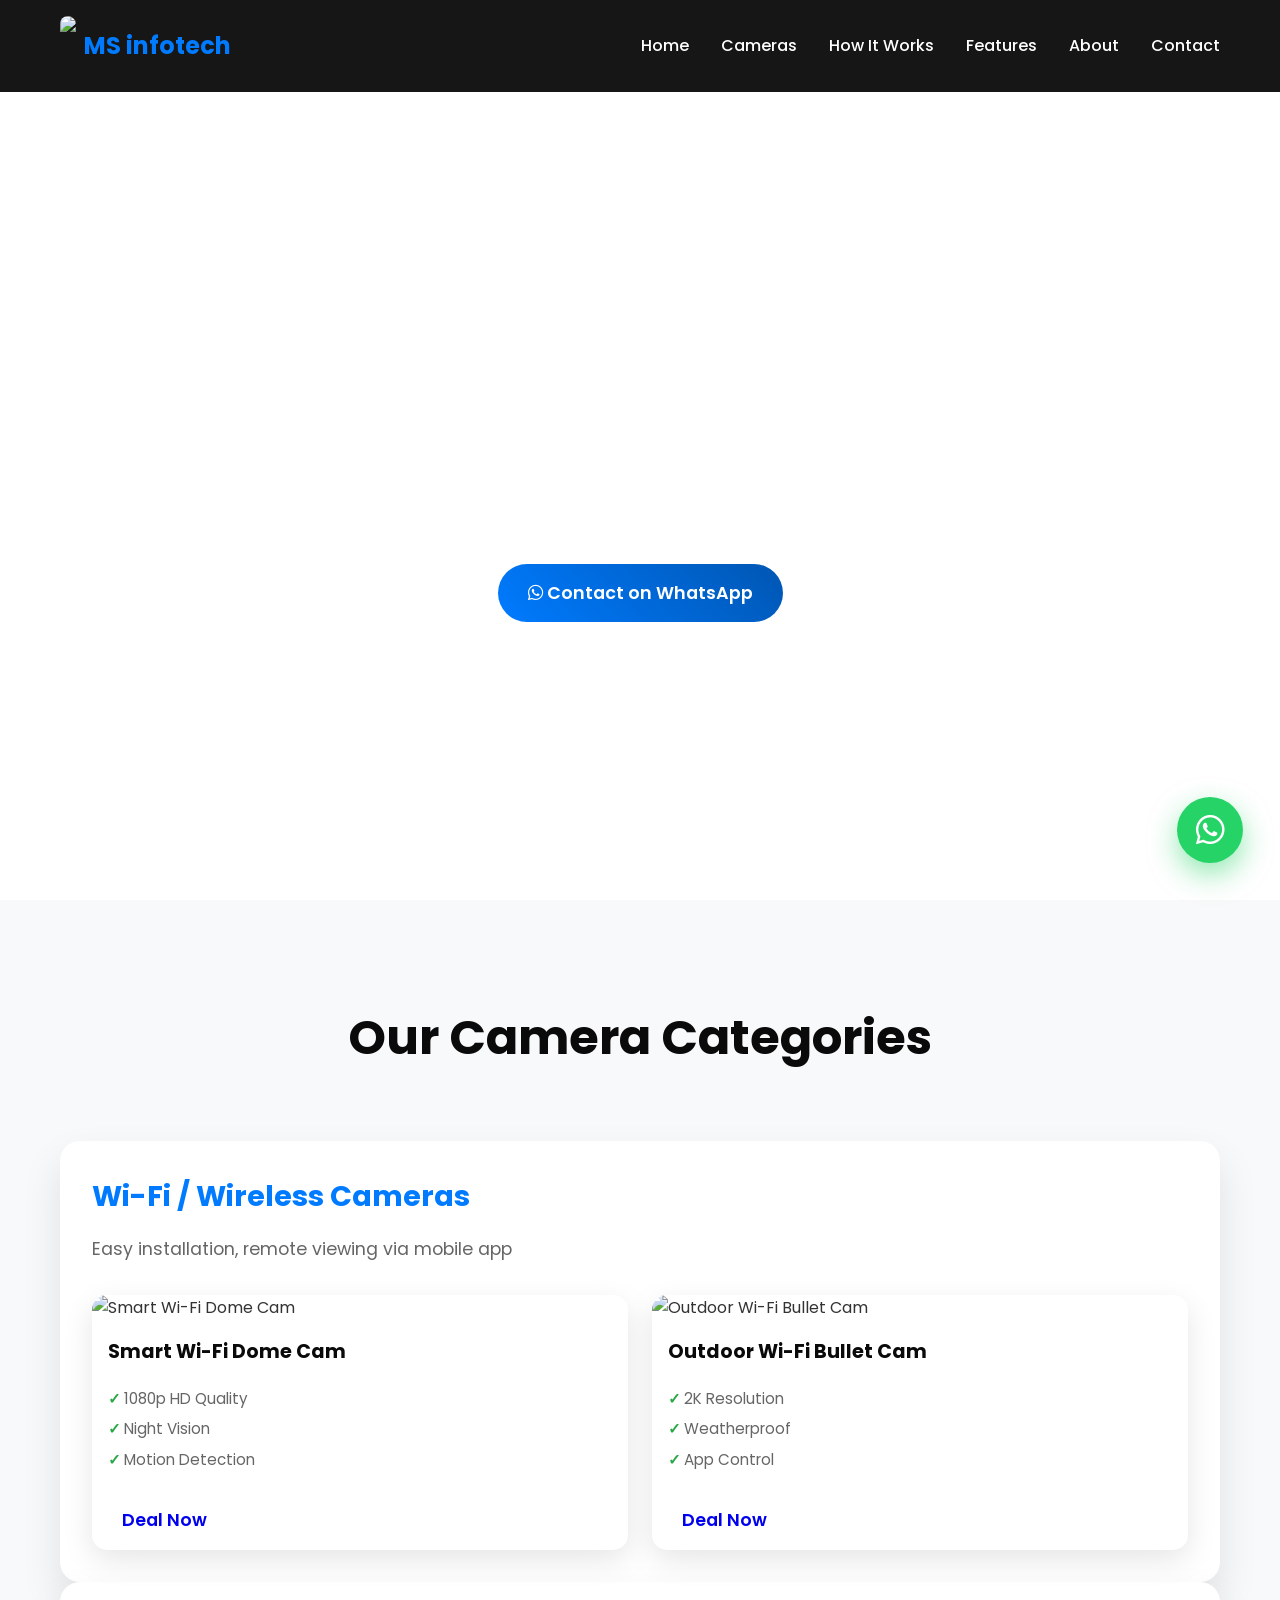
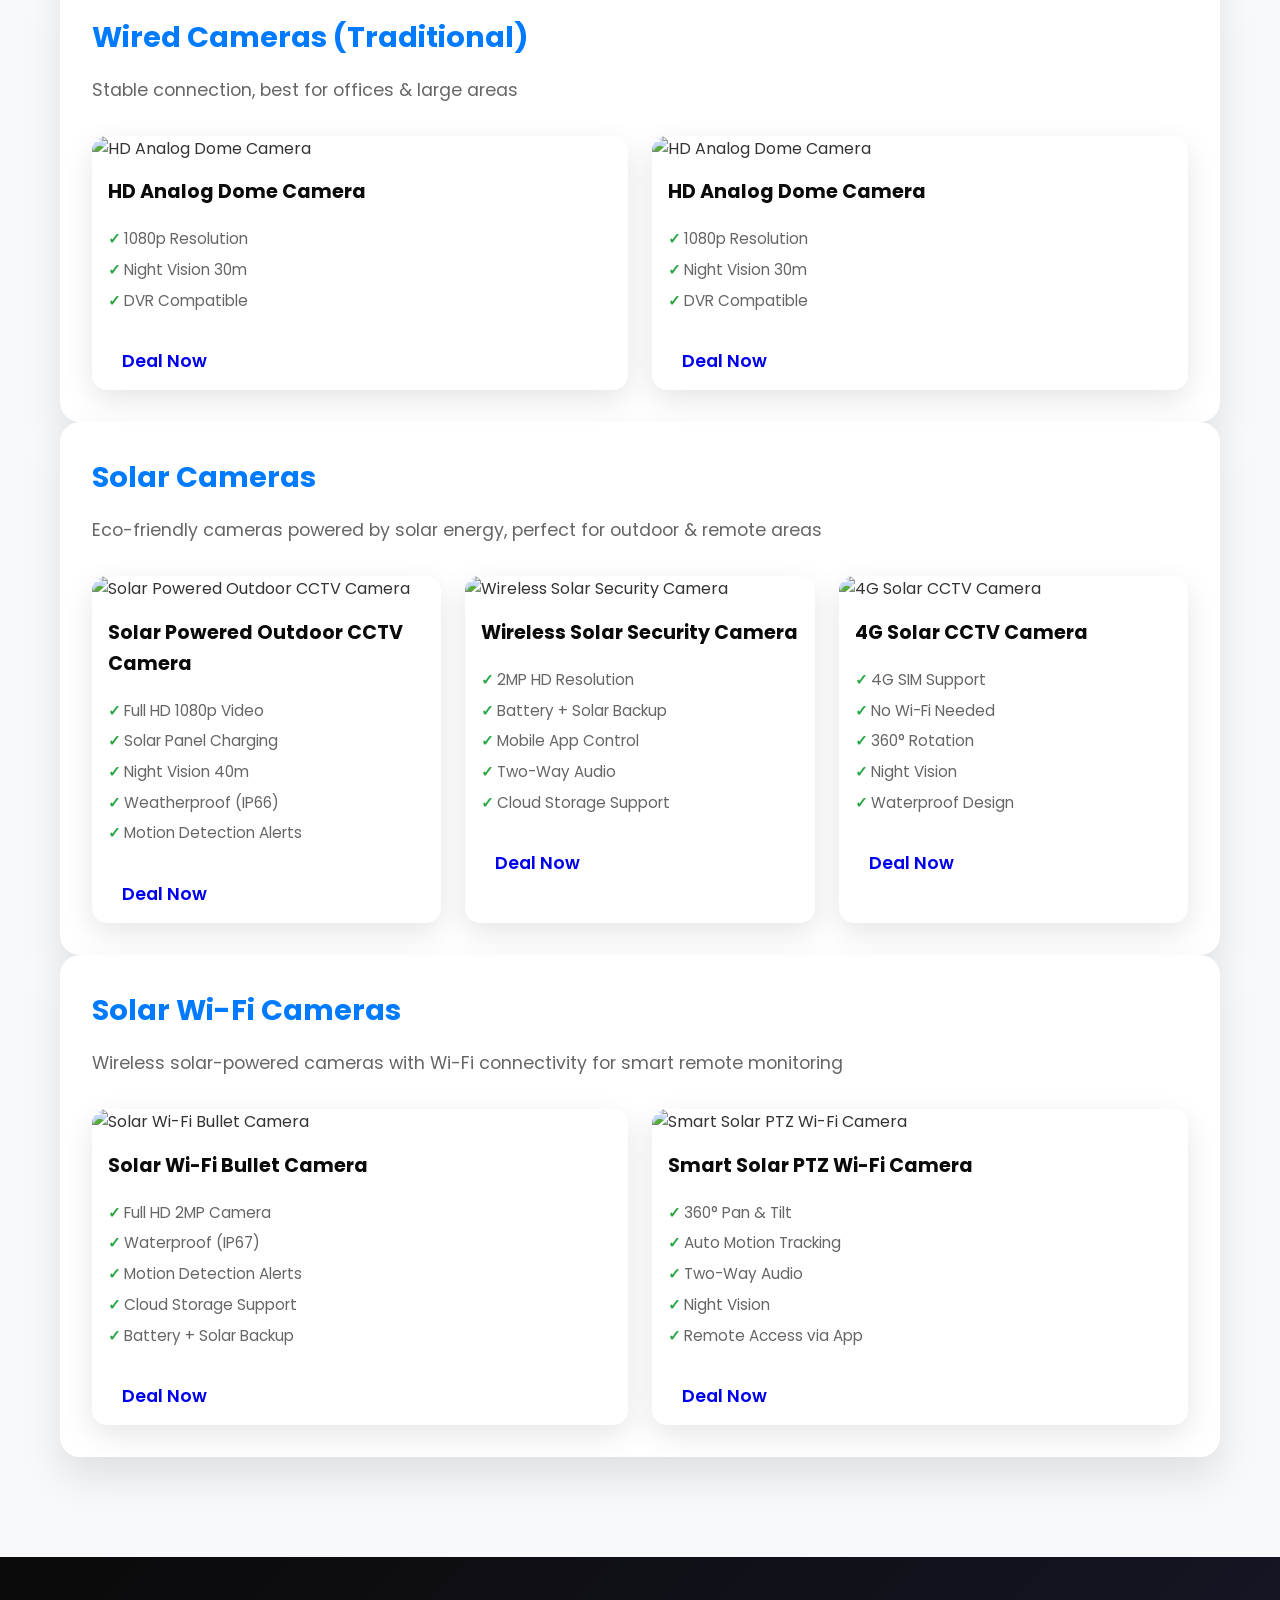
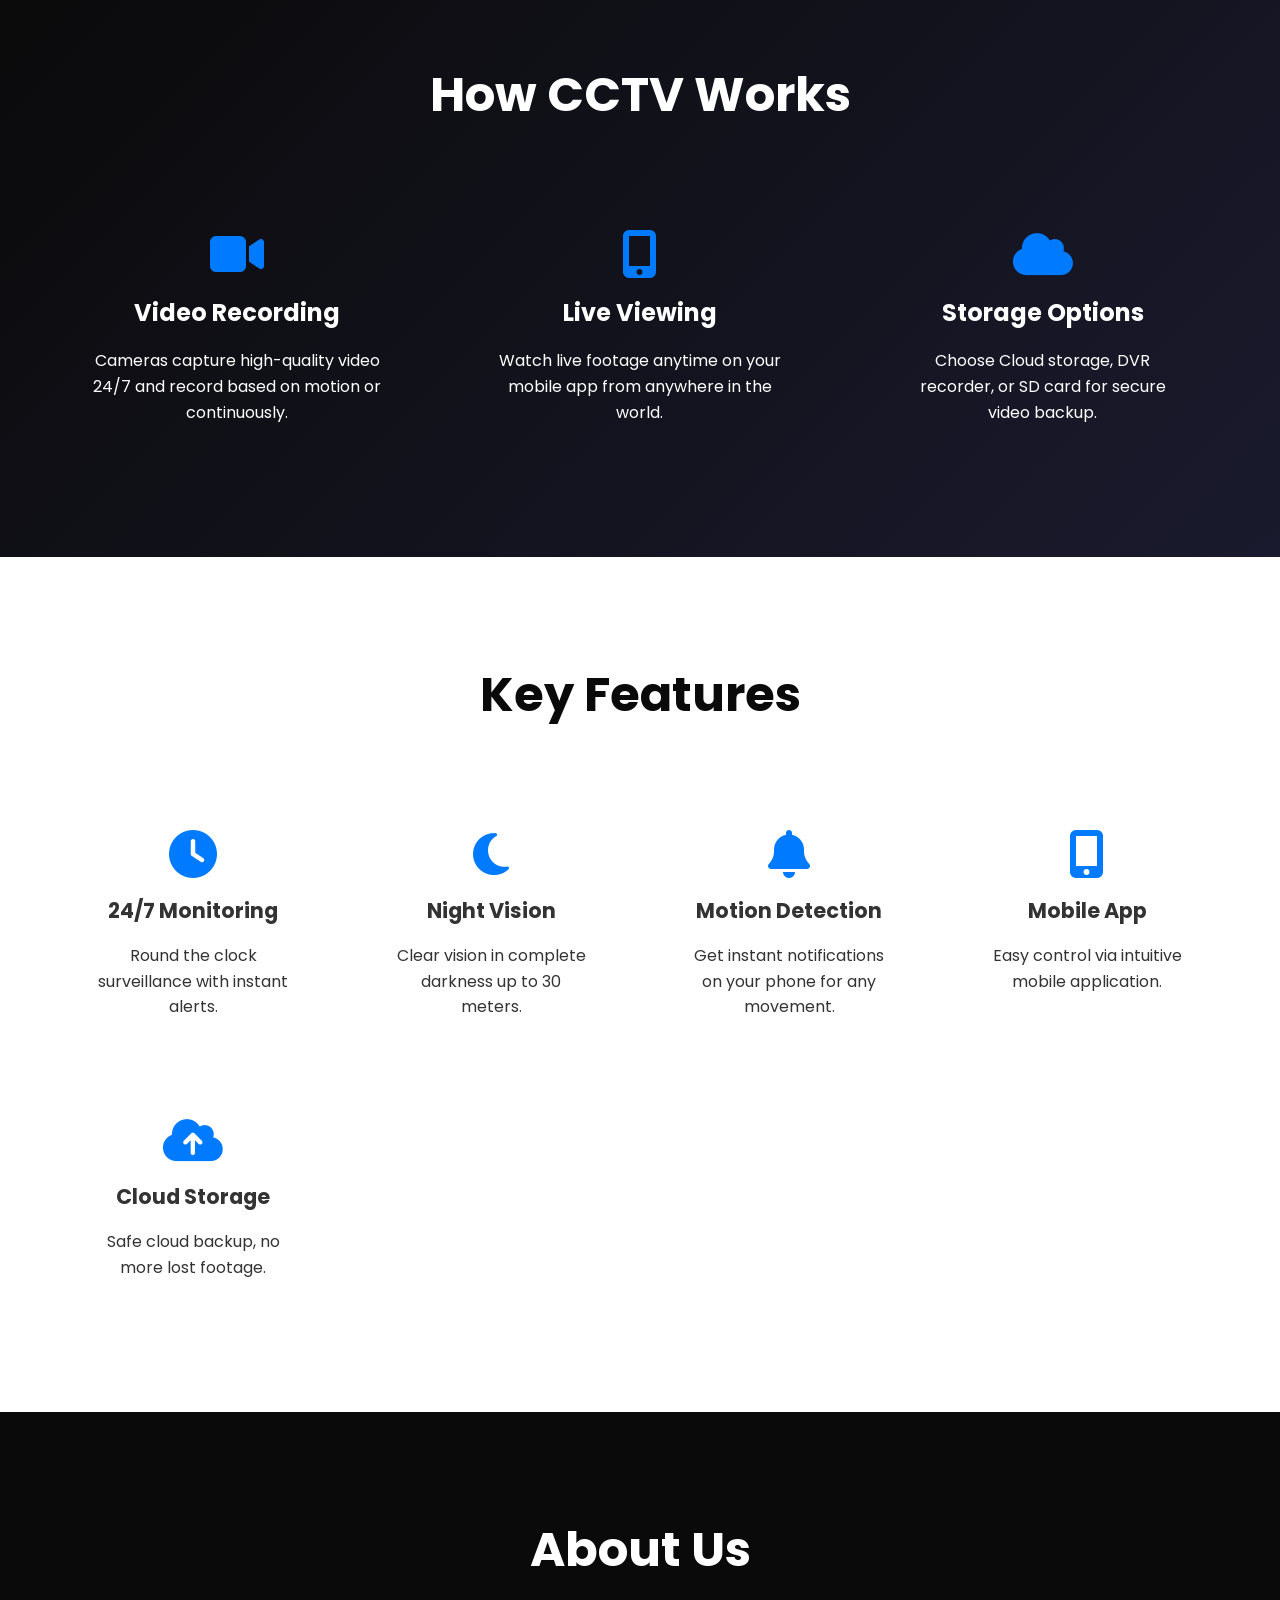
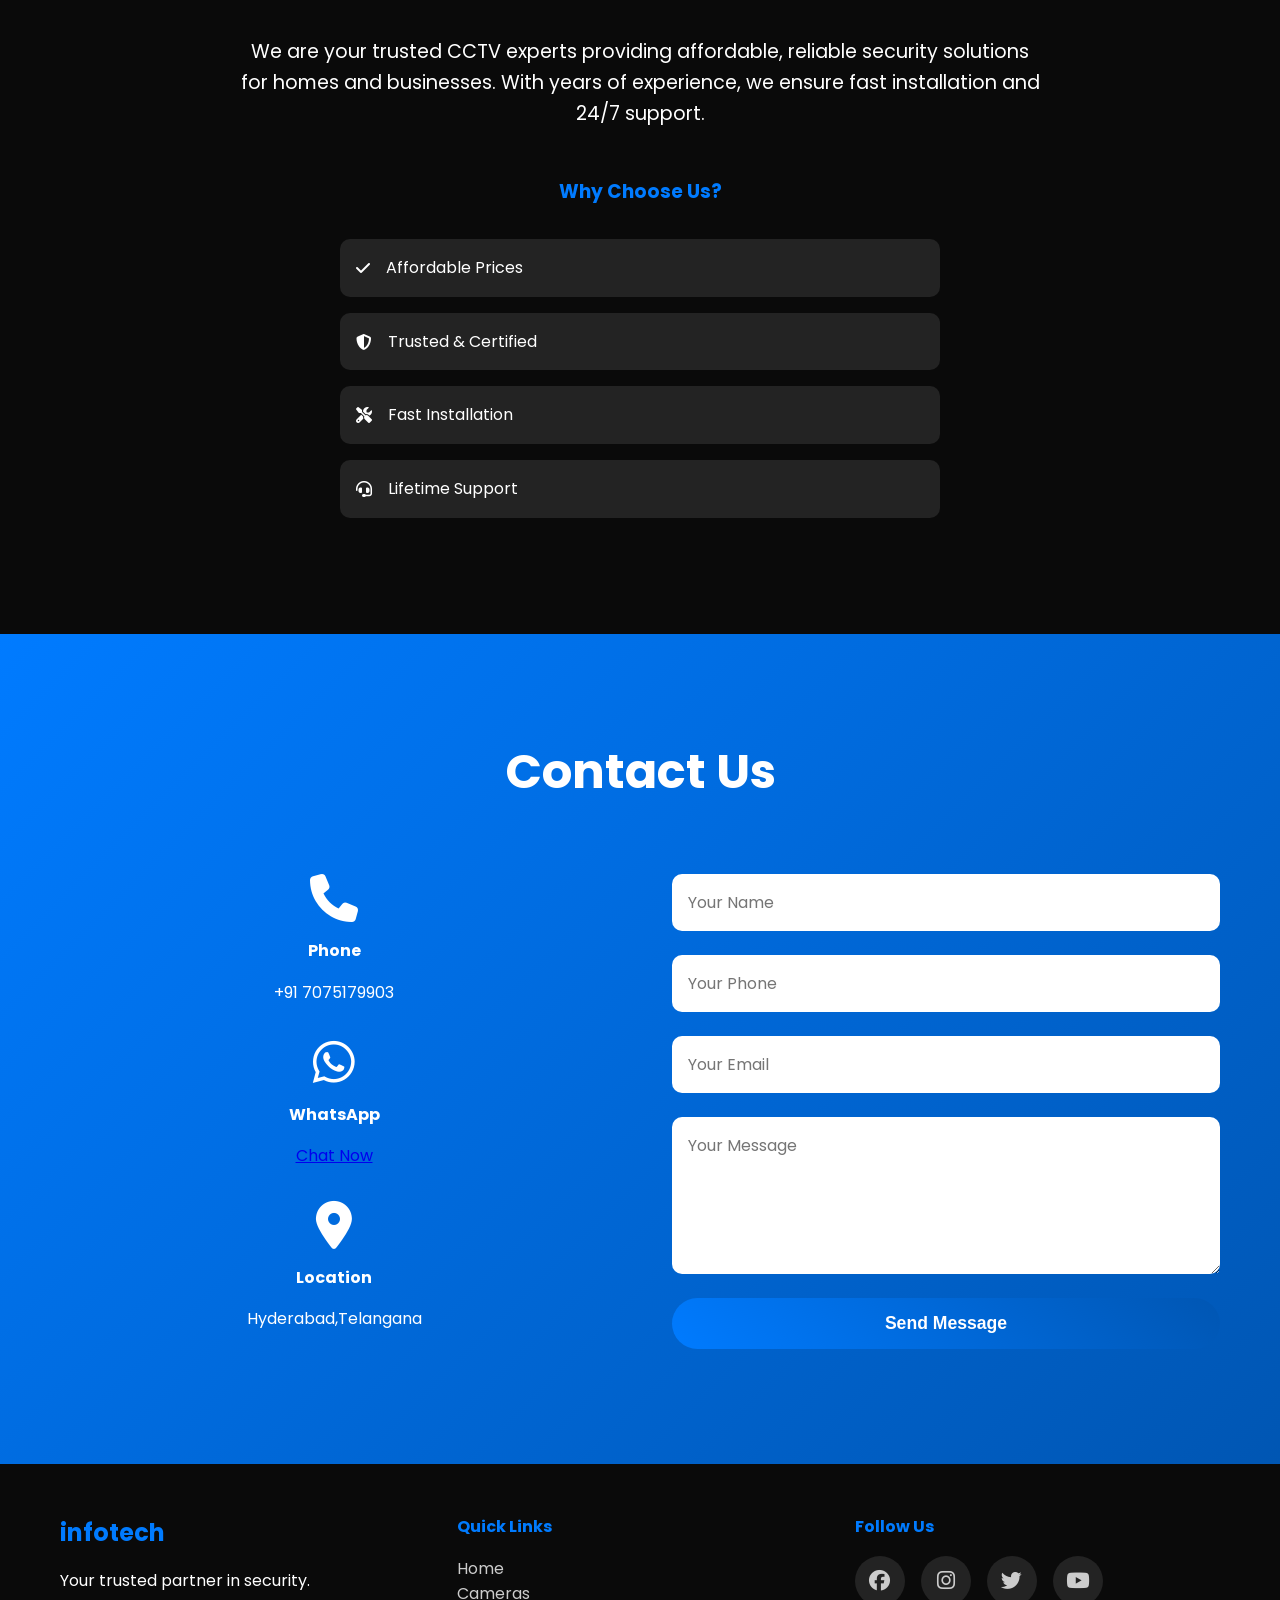
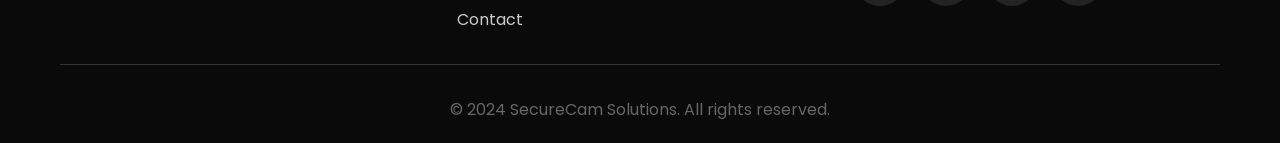
==== index.html @ 8cbc4b71 "Add files via upload" ====
<!DOCTYPE html>
<html lang="en">

<head>
    <meta charset="UTF-8">
    <meta name="viewport" content="width=device-width, initial-scale=1.0">
    <title>Smart CCTV Solutions - Secure Your Home & Business</title>
    <link rel="stylesheet" href="style.css">
    <link href="https://fonts.googleapis.com/css2?family=Poppins:wght@300;400;500;600;700&display=swap" rel="stylesheet">
    <link rel="stylesheet" href="https://cdnjs.cloudflare.com/ajax/libs/font-awesome/6.4.0/css/all.min.css">
</head>

<body>
    <!-- Sticky Navbar -->
    <nav class="navbar">
        <div class="nav-container">
            <div class="nav-logo">
                <img src="https://res.cloudinary.com/dptxuxhbm/image/upload/v1775742483/WhatsApp_Image_2026-04-09_at_6.37.10_PM_a2qdvu.jpg" class="icon-size" /> MS infotech
            </div>
            <ul class="nav-menu">
                <li><a href="#home">Home</a></li>
                <li><a href="#categories">Cameras</a></li>
                <li><a href="#how-it-works">How It Works</a></li>
                <li><a href="#features">Features</a></li>
                <li><a href="#about">About</a></li>
                <li><a href="#contact">Contact</a></li>
            </ul>
            <div class="hamburger">
                <span></span>
                <span></span>
                <span></span>
            </div>
        </div>
    </nav>

    <!-- Hero Section -->
    <section id="home" class="hero">
        <video autoplay muted loop class="hero-video">
            <source src="https://res.cloudinary.com/dptxuxhbm/video/upload/v1775703333/Firefly_A_realistic_cinematic_video_of_a_professional_technician_installing_CCTV_security_cameras_in_k00hsj.mp4" type="video/mp4">
            <!-- Fallback image if video not supported -->
            <img src="https://images.unsplash.com/photo-1600585154340-be6161a56a0c?ixlib=rb-4.0.3&auto=format&fit=crop&w=2070&q=80" alt="CCTV Surveillance">
        </video>
        <div class="hero-content">
            <h1>Secure Your Home & Business with Smart CCTV Solutions</h1>
            <p>Advanced Security Cameras with Easy Monitoring</p>
            <a href="https://wa.me/1234567890?text=Hi%2C%20I%20am%20interested%20in%20CCTV%20cameras" class="btn btn-primary" target="_blank">
                <i class="fab fa-whatsapp"></i> Contact on WhatsApp
            </a>
        </div>
    </section>

    <!-- Camera Categories Section -->
    <section id="categories" class="categories">
        <div class="container">
            <h2>Our Camera Categories</h2>
            <div id="categories-container"></div>
        </div>
    </section>

    <!-- How CCTV Works Section -->
    <section id="how-it-works" class="how-it-works">
        <div class="container">
            <h2>How CCTV Works</h2>
            <div class="works-grid">
                <div class="work-item">
                    <i class="fas fa-video fa-3x"></i>
                    <h3>Video Recording</h3>
                    <p>Cameras capture high-quality video 24/7 and record based on motion or continuously.</p>
                </div>
                <div class="work-item">
                    <i class="fas fa-mobile-alt fa-3x"></i>
                    <h3>Live Viewing</h3>
                    <p>Watch live footage anytime on your mobile app from anywhere in the world.</p>
                </div>
                <div class="work-item">
                    <i class="fas fa-cloud fa-3x"></i>
                    <h3>Storage Options</h3>
                    <p>Choose Cloud storage, DVR recorder, or SD card for secure video backup.</p>
                </div>
            </div>
        </div>
    </section>

    <!-- Installation Video Section -->

    <!-- Features Section -->
    <section id="features" class="features">
        <div class="container">
            <h2>Key Features</h2>
            <div class="features-grid">
                <div class="feature-item">
                    <i class="fas fa-clock fa-3x"></i>
                    <h3>24/7 Monitoring</h3>
                    <p>Round the clock surveillance with instant alerts.</p>
                </div>
                <div class="feature-item">
                    <i class="fas fa-moon fa-3x"></i>
                    <h3>Night Vision</h3>
                    <p>Clear vision in complete darkness up to 30 meters.</p>
                </div>
                <div class="feature-item">
                    <i class="fas fa-bell fa-3x"></i>
                    <h3>Motion Detection</h3>
                    <p>Get instant notifications on your phone for any movement.</p>
                </div>
                <div class="feature-item">
                    <i class="fas fa-mobile-alt fa-3x"></i>
                    <h3>Mobile App</h3>
                    <p>Easy control via intuitive mobile application.</p>
                </div>
                <div class="feature-item">
                    <i class="fas fa-cloud-upload-alt fa-3x"></i>
                    <h3>Cloud Storage</h3>
                    <p>Safe cloud backup, no more lost footage.</p>
                </div>
            </div>
        </div>
    </section>

    <!-- About Section -->
    <section id="about" class="about">
        <div class="container">
            <h2>About Us</h2>
            <p>We are your trusted CCTV experts providing affordable, reliable security solutions for homes and businesses. With years of experience, we ensure fast installation and 24/7 support.</p>
            <div class="why-us">
                <h3>Why Choose Us?</h3>
                <ul>
                    <li><i class="fas fa-check"></i> Affordable Prices</li>
                    <li><i class="fas fa-shield-alt"></i> Trusted & Certified</li>
                    <li><i class="fas fa-tools"></i> Fast Installation</li>
                    <li><i class="fas fa-headset"></i> Lifetime Support</li>
                </ul>
            </div>
        </div>
    </section>

    <!-- Contact Section -->
    <section id="contact" class="contact">
        <div class="container">
            <h2>Contact Us</h2>
            <div class="contact-grid">
                <div class="contact-info">
                    <div class="contact-item">
                        <i class="fas fa-phone"></i>
                        <h4>Phone</h4>
                        <p>+91 7075179903</p>
                    </div>
                    <div class="contact-item">
                        <i class="fab fa-whatsapp"></i>
                        <h4>WhatsApp</h4>
                        <a href="https://wa.me/917075179903?text=Hi,%20I%20have%20a%20question%20about%20CCTV" target="_blank">Chat Now</a>
                    </div>
                    <div class="contact-item">
                        <i class="fas fa-map-marker-alt"></i>
                        <h4>Location</h4>
                        <p>Hyderabad,Telangana</p>
                    </div>
                </div>
                <form class="contact-form" id="contactForm">
                    <input type="text" placeholder="Your Name" required>
                    <input type="tel" placeholder="Your Phone" required>
                    <input type="email" placeholder="Your Email">
                    <textarea placeholder="Your Message" rows="5" required></textarea>
                    <button type="submit" class="btn btn-primary">Send Message</button>
                </form>
            </div>
        </div>
    </section>

    <!-- Footer -->
    <footer class="footer">
        <div class="container">
            <div class="footer-content">
                <div class="footer-section">
                    <div class="footer-logo">infotech</div>
                    <p>Your trusted partner in security.</p>
                </div>
                <div class="footer-section">
                    <h4>Quick Links</h4>
                    <ul>
                        <li><a href="#home">Home</a></li>
                        <li><a href="#categories">Cameras</a></li>
                        <li><a href="#contact">Contact</a></li>
                    </ul>
                </div>
                <div class="footer-section">
                    <h4>Follow Us</h4>
                    <div class="social-links">
                        <a href="#"><i class="fab fa-facebook"></i></a>
                        <a href="#"><i class="fab fa-instagram"></i></a>
                        <a href="#"><i class="fab fa-twitter"></i></a>
                        <a href="#"><i class="fab fa-youtube"></i></a>
                    </div>
                </div>
            </div>
            <div class="footer-bottom">
                <p>&copy; 2024 SecureCam Solutions. All rights reserved.</p>
            </div>
        </div>
    </footer>

    <!-- Floating WhatsApp Button -->
    <a href="https://wa.me/917075179903?text=Hi,%20I%20am%20interested%20in%20CCTV%20cameras" class="whatsapp-float" target="_blank">
        <i class="fab fa-whatsapp"></i>
    </a>

    <script src="script.js"></script>
</body>

</html>
---- style.css ----
@import url('https://fonts.googleapis.com/css2?family=Bree+Serif&family=Caveat:wght@400;700&family=Lobster&family=Monoton&family=Open+Sans:ital,wght@0,400;0,700;1,400;1,700&family=Playfair+Display+SC:ital,wght@0,400;0,700;1,700&family=Playfair+Display:ital,wght@0,400;0,700;1,700&family=Roboto:ital,wght@0,400;0,700;1,400;1,700&family=Source+Sans+Pro:ital,wght@0,400;0,700;1,700&family=Work+Sans:ital,wght@0,400;0,700;1,700&display=swap');

.icon-size {
    height: 60px;
    border-radius: 37px;
}

.price {
    margin: 10px 0;
}

.old-price {
    text-decoration: line-through;
    color: gray;
    margin-right: 8px;
}

.new-price {
    color: green;
    font-weight: bold;
    margin-right: 8px;
}

.discount {
    color: red;
    font-size: 14px;
}

* {
    margin: 0;
    padding: 0;
    box-sizing: border-box;
}

body {
    font-family: 'Poppins', sans-serif;
    line-height: 1.6;
    color: #333;
    overflow-x: hidden;
    scroll-behavior: smooth;
}

.container {
    max-width: 1200px;
    margin: 0 auto;
    padding: 0 20px;
}

/* Navbar */
.navbar {
    position: fixed;
    top: 0;
    width: 100%;
    background: rgba(10, 10, 10, 0.95);
    backdrop-filter: blur(10px);
    z-index: 1000;
    padding: 1rem 0;
    transition: all 0.3s ease;
}

.nav-container {
    max-width: 1200px;
    margin: 0 auto;
    padding: 0 20px;
    display: flex;
    justify-content: space-between;
    align-items: center;
}

.nav-logo {
    font-size: 1.5rem;
    font-weight: 700;
    color: #007bff;
    display: flex;
    align-items: center;
    gap: 0.5rem;
}

.nav-menu {
    display: flex;
    list-style: none;
    gap: 2rem;
}

.nav-menu a {
    color: #fff;
    text-decoration: none;
    font-weight: 500;
    transition: color 0.3s ease;
}

.nav-menu a:hover {
    color: #007bff;
}

.hamburger {
    display: none;
    flex-direction: column;
    cursor: pointer;
}

.hamburger span {
    width: 25px;
    height: 3px;
    background: #fff;
    margin: 3px 0;
    transition: 0.3s;
}

/* Hero Section */
.hero {
    height: 100vh;
    position: relative;
    display: flex;
    align-items: center;
    justify-content: center;
    text-align: center;
    color: #fff;
    overflow: hidden;
}

.hero-video {
    position: absolute;
    top: 0;
    left: 0;
    width: 100%;
    height: 100%;
    object-fit: cover;
    z-index: -1;
    filter: brightness(0.6);
}

.hero-content h1 {
    font-size: clamp(2.5rem, 5vw, 4rem);
    font-weight: 700;
    margin-bottom: 1rem;
    animation: fadeInUp 1s ease;
}

.hero-content p {
    font-size: 1.3rem;
    margin-bottom: 2rem;
    animation: fadeInUp 1s ease 0.2s both;
}

.btn {
    display: inline-block;
    padding: 15px 30px;
    font-size: 1.1rem;
    font-weight: 600;
    text-decoration: none;
    border-radius: 50px;
    transition: all 0.3s ease;
    border: none;
    cursor: pointer;
}

.btn-primary {
    background: linear-gradient(45deg, #007bff, #0056b3);
    color: #fff;
}

.btn-primary:hover {
    transform: translateY(-3px);
    box-shadow: 0 10px 25px rgba(0, 123, 255, 0.4);
}

.btn-secondary {
    background: rgba(255, 255, 255, 0.1);
    color: #fff;
    backdrop-filter: blur(10px);
    border: 2px solid rgba(255, 255, 255, 0.3);
}

.btn-secondary:hover {
    background: rgba(255, 255, 255, 0.2);
    transform: translateY(-2px);
}

/* Categories Section */
.categories {
    padding: 100px 0;
    background: #f8f9fa;
}

.categories h2 {
    text-align: center;
    font-size: 3rem;
    margin-bottom: 4rem;
    color: #0a0a0a;
}

.categories-grid {
    display: grid;
    grid-template-columns: repeat(auto-fit, minmax(350px, 1fr));
    gap: 3rem;
}

.category {
    background: #fff;
    padding: 2rem;
    border-radius: 20px;
    box-shadow: 0 20px 40px rgba(0, 0, 0, 0.1);
    transition: transform 0.3s ease;
}

.category:hover {
    transform: translateY(-10px);
}

.category h3 {
    font-size: 1.8rem;
    color: #007bff;
    margin-bottom: 1rem;
}

.category p {
    color: #666;
    margin-bottom: 2rem;
    font-size: 1.1rem;
}

.products-grid {
    display: grid;
    grid-template-columns: repeat(auto-fit, minmax(250px, 1fr));
    gap: 1.5rem;
}

.product-card {
    background: #fff;
    border-radius: 15px;
    overflow: hidden;
    box-shadow: 0 10px 30px rgba(0, 0, 0, 0.1);
    transition: all 0.3s ease;
    cursor: pointer;
}

.product-card:hover {
    transform: translateY(-10px) scale(1.02);
    box-shadow: 0 20px 50px rgba(0, 123, 255, 0.2);
}

.product-card img {
    width: 100%;
    height: 370px;
    object-fit: cover;
    transition: transform 0.3s ease;
}

.product-card:hover img {
    transform: scale(1.1);
}

.product-card h4 {
    padding: 1rem;
    font-size: 1.2rem;
    color: #0a0a0a;
}

.product-card ul {
    padding: 0 1rem 1rem;
    list-style: none;
}

.product-card li {
    padding: 0.2rem 0;
    color: #666;
    font-size: 0.95rem;
}

.product-card li:before {
    content: "✓ ";
    color: #28a745;
    font-weight: bold;
}

.price {
    padding: 0 1rem 1rem;
    font-size: 1.5rem;
    font-weight: 700;
    color: #007bff;
}

/* How It Works */
.how-it-works {
    padding: 100px 0;
    background: linear-gradient(135deg, #0a0a0a 0%, #1a1a2e 100%);
    color: #fff;
}

.how-it-works h2 {
    text-align: center;
    font-size: 3rem;
    margin-bottom: 4rem;
}

.works-grid {
    display: grid;
    grid-template-columns: repeat(auto-fit, minmax(300px, 1fr));
    gap: 3rem;
}

.work-item {
    text-align: center;
    padding: 2rem;
}

.work-item i {
    color: #007bff;
    margin-bottom: 1rem;
}

.work-item h3 {
    font-size: 1.5rem;
    margin-bottom: 1rem;
}

/* Installation Video */
.installation-video {
    padding: 100px 0;
    background: #f8f9fa;
}

.video-wrapper {
    position: relative;
    padding-bottom: 56.25%;
    height: 0;
    overflow: hidden;
    border-radius: 20px;
    box-shadow: 0 20px 40px rgba(0, 0, 0, 0.2);
    margin-bottom: 2rem;
}

.video-wrapper iframe {
    position: absolute;
    top: 0;
    left: 0;
    width: 100%;
    height: 100%;
}

/* Features */
.features {
    padding: 100px 0;
}

.features h2 {
    text-align: center;
    font-size: 3rem;
    margin-bottom: 4rem;
    color: #0a0a0a;
}

.features-grid {
    display: grid;
    grid-template-columns: repeat(auto-fit, minmax(250px, 1fr));
    gap: 2rem;
}

.feature-item {
    text-align: center;
    padding: 2rem;
    transition: transform 0.3s ease;
}

.feature-item:hover {
    transform: translateY(-10px);
}

.feature-item i {
    color: #007bff;
    margin-bottom: 1rem;
}

.feature-item h3 {
    font-size: 1.3rem;
    margin-bottom: 1rem;
}

/* About */
.about {
    padding: 100px 0;
    background: #0a0a0a;
    color: #fff;
}

.about h2 {
    text-align: center;
    font-size: 3rem;
    margin-bottom: 3rem;
}

.about p {
    font-size: 1.2rem;
    text-align: center;
    max-width: 800px;
    margin: 0 auto 3rem;
}

.why-us {
    max-width: 600px;
    margin: 0 auto;
}

.why-us h3 {
    text-align: center;
    margin-bottom: 2rem;
    color: #007bff;
}

.why-us ul {
    list-style: none;
}

.why-us li {
    padding: 1rem;
    margin-bottom: 1rem;
    background: rgba(255, 255, 255, 0.1);
    border-radius: 10px;
    display: flex;
    align-items: center;
    gap: 1rem;
}

/* Contact */
.contact {
    padding: 100px 0;
    background: linear-gradient(135deg, #007bff 0%, #0056b3 100%);
    color: #fff;
}

.contact h2 {
    text-align: center;
    font-size: 3rem;
    margin-bottom: 4rem;
}

.contact-grid {
    display: grid;
    grid-template-columns: 1fr 1fr;
    gap: 4rem;
}

.contact-item {
    margin-bottom: 2rem;
    text-align: center;
}

.contact-item i {
    font-size: 3rem;
    color: #fff;
    margin-bottom: 1rem;
}

.contact-item h4 {
    margin-bottom: 1rem;
}

.contact-form {
    display: flex;
    flex-direction: column;
    gap: 1.5rem;
}

.contact-form input,
.contact-form textarea {
    padding: 1rem;
    border: none;
    border-radius: 10px;
    font-family: inherit;
    font-size: 1rem;
}

/* Footer */
.footer {
    background: #0a0a0a;
    color: #fff;
    padding: 50px 0 20px;
}

.footer-content {
    display: grid;
    grid-template-columns: repeat(auto-fit, minmax(250px, 1fr));
    gap: 2rem;
    margin-bottom: 2rem;
}

.footer-logo {
    font-size: 1.5rem;
    font-weight: 700;
    color: #007bff;
    margin-bottom: 1rem;
}

.footer-section h4 {
    margin-bottom: 1rem;
    color: #007bff;
}

.footer-section ul {
    list-style: none;
}

.footer-section a {
    color: #ccc;
    text-decoration: none;
    transition: color 0.3s;
}

.footer-section a:hover {
    color: #007bff;
}

.social-links {
    display: flex;
    gap: 1rem;
}

.social-links a {
    width: 50px;
    height: 50px;
    background: rgba(255, 255, 255, 0.1);
    border-radius: 50%;
    display: flex;
    align-items: center;
    justify-content: center;
    font-size: 1.3rem;
    transition: all 0.3s;
}

.social-links a:hover {
    background: #007bff;
    transform: translateY(-3px);
}

.footer-bottom {
    text-align: center;
    padding-top: 2rem;
    border-top: 1px solid #333;
    color: #666;
}

/* WhatsApp Float */
.whatsapp-float {
    position: fixed;
    width: 60px;
    height: 60px;
    bottom: 40px;
    right: 40px;
    background: #25d366;
    color: #fff;
    border-radius: 50px;
    text-align: center;
    font-size: 30px;
    box-shadow: 0 10px 25px rgba(37, 211, 102, 0.5);
    display: flex;
    align-items: center;
    justify-content: center;
    z-index: 1000;
    transition: all 0.3s ease;
    text-decoration: none;
}

.whatsapp-float:hover {
    transform: scale(1.1);
    box-shadow: 0 15px 35px rgba(37, 211, 102, 0.7);
}

/* Animations */
@keyframes fadeInUp {
    from {
        opacity: 0;
        transform: translateY(30px);
    }

    to {
        opacity: 1;
        transform: translateY(0);
    }
}

section {
    animation: fadeInUp 1s ease;
}

/* Responsive Design */
@media (max-width: 768px) {
    .hamburger {
        display: flex;
    }

    .nav-menu {
        position: fixed;
        left: -100%;
        top: 70px;
        flex-direction: column;
        background-color: #0a0a0a;
        width: 100%;
        text-align: center;
        transition: 0.3s;
        box-shadow: 0 10px 27px rgba(0, 0, 0, 0.05);
        padding: 2rem 0;
    }

    .nav-menu.active {
        left: 0;
    }

    .hero-content h1 {
        font-size: 2.5rem;
    }

    .categories h2,
    .how-it-works h2,
    .features h2,
    .about h2,
    .contact h2 {
        font-size: 2rem;
    }

    .contact-grid {
        grid-template-columns: 1fr;
        gap: 2rem;
    }

    .categories-grid {
        grid-template-columns: 1fr;
    }

    .products-grid {
        grid-template-columns: 1fr;
    }

    .features-grid {
        grid-template-columns: repeat(auto-fit, minmax(200px, 1fr));
    }
}

@media (max-width: 480px) {
    .container {
        padding: 0 15px;
    }

    .hero {
        padding-top: 70px;
    }

    .whatsapp-float {
        width: 55px;
        height: 55px;
        bottom: 20px;
        right: 20px;
        font-size: 25px;
    }
}
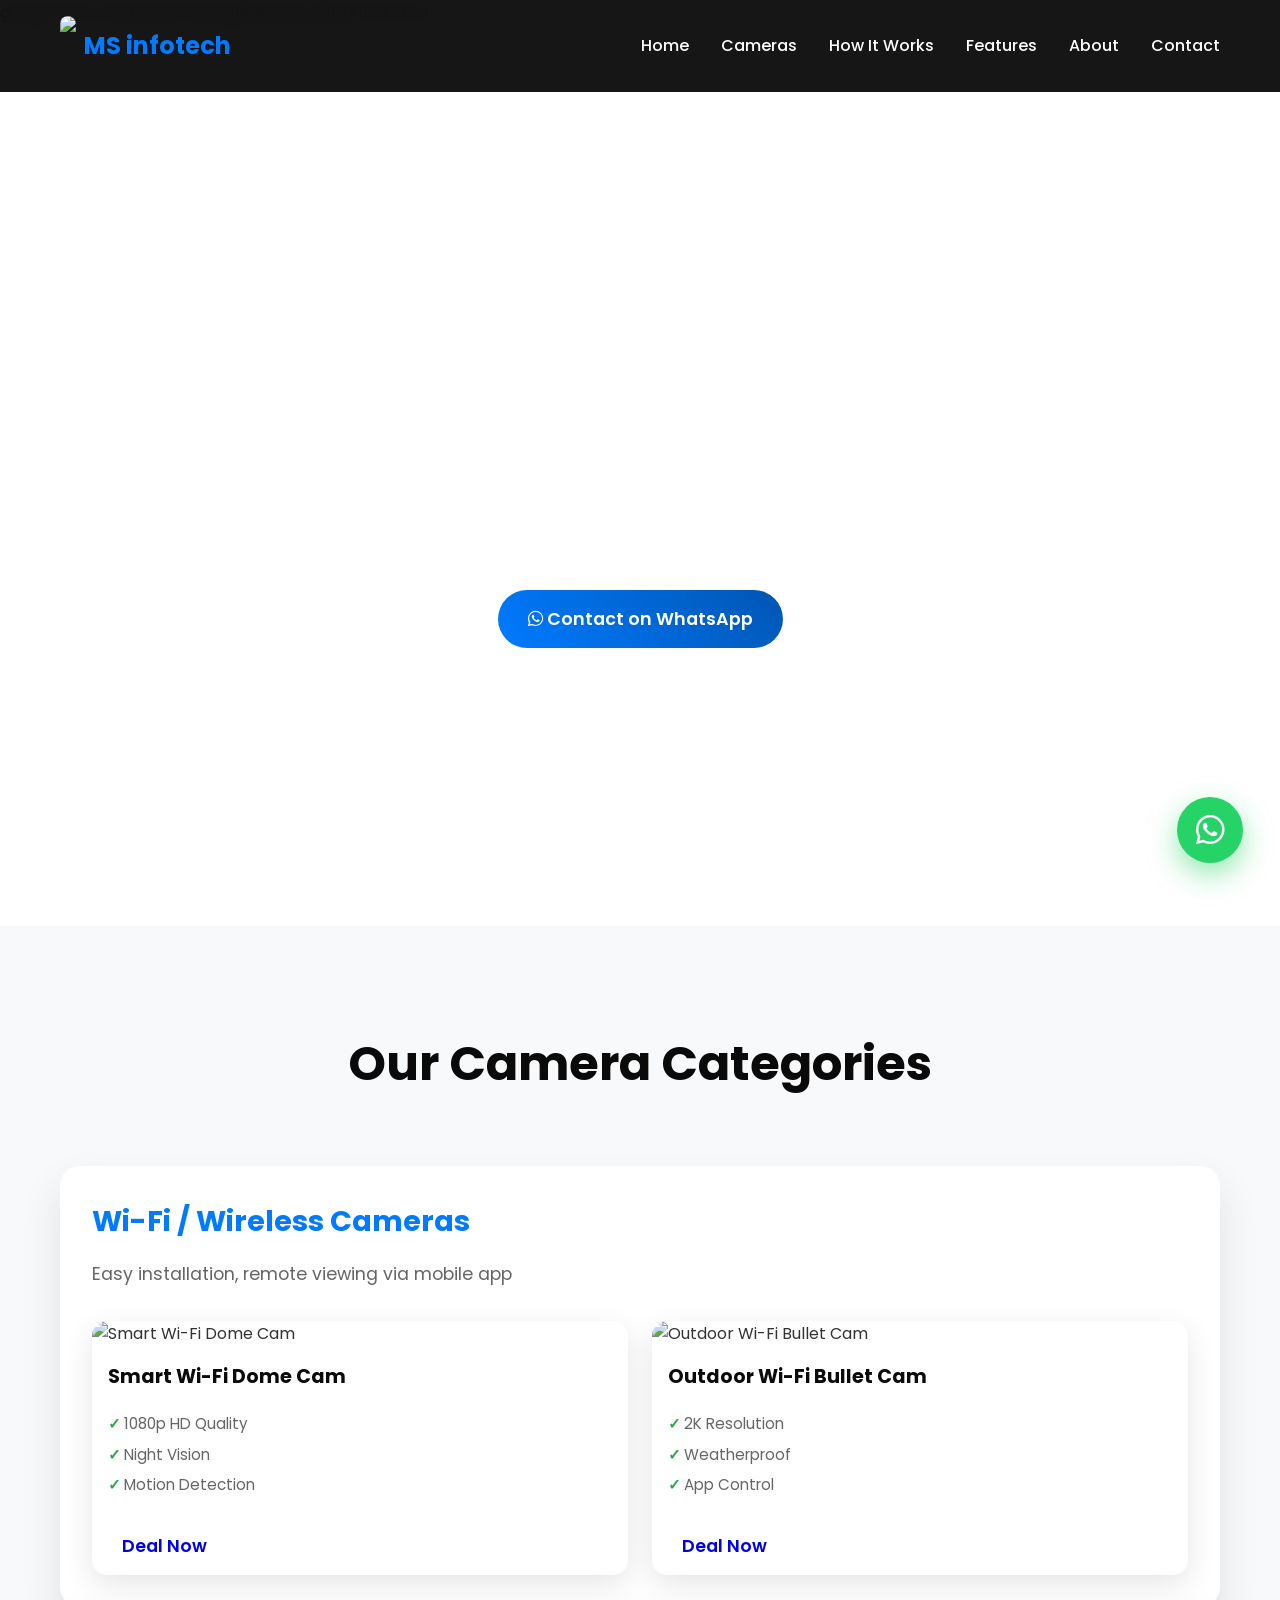
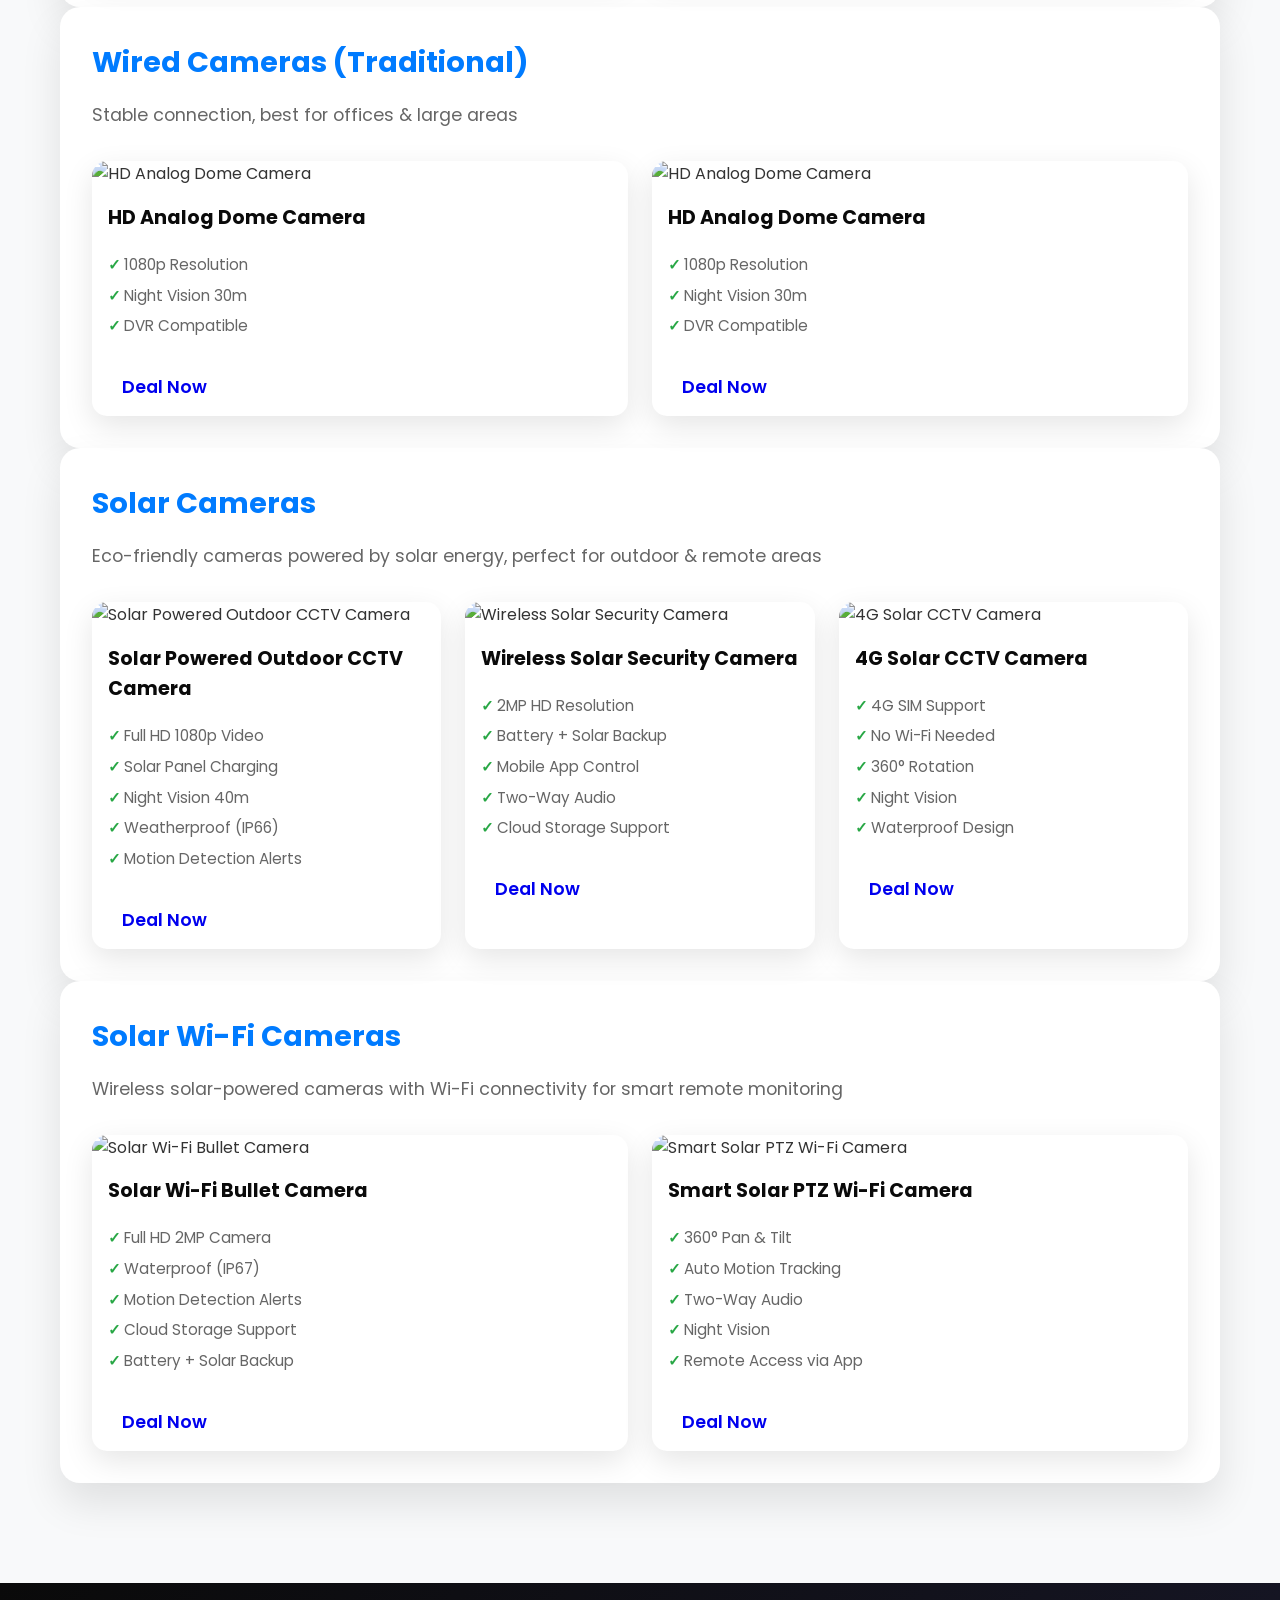
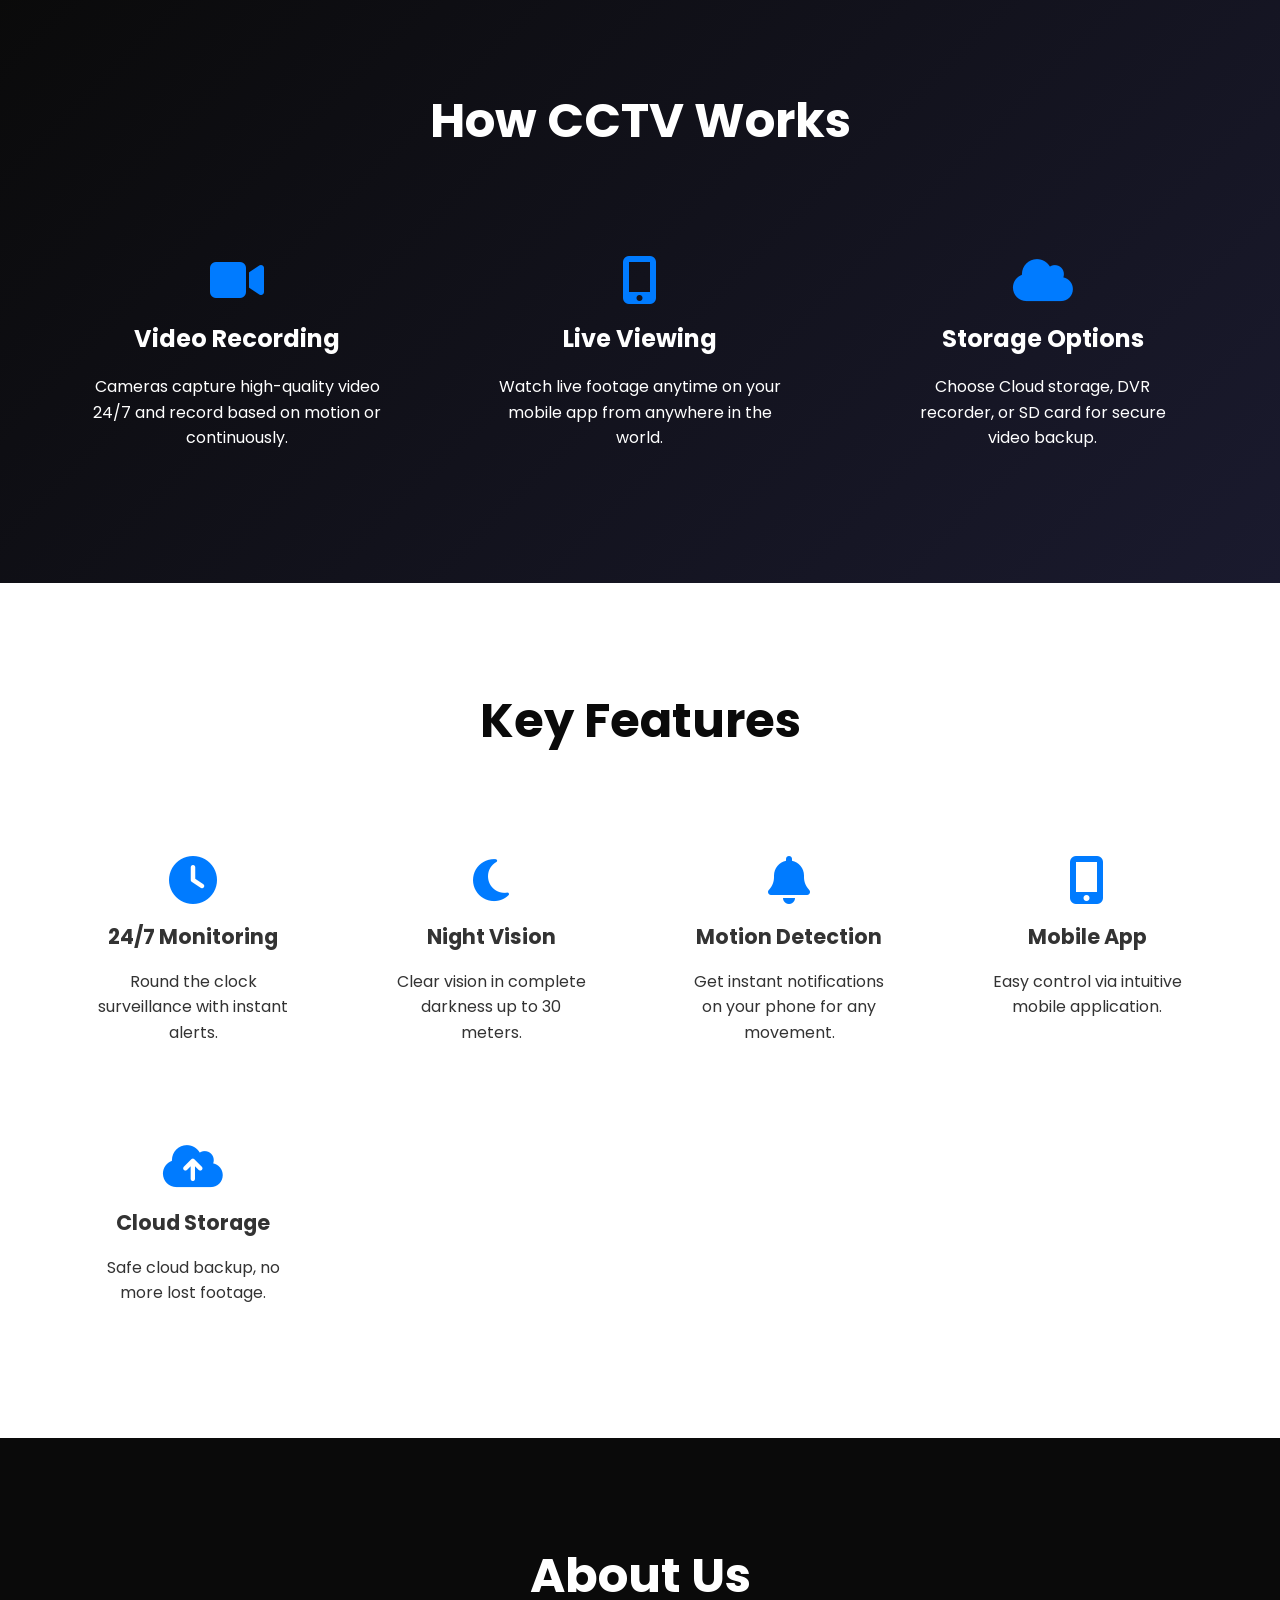
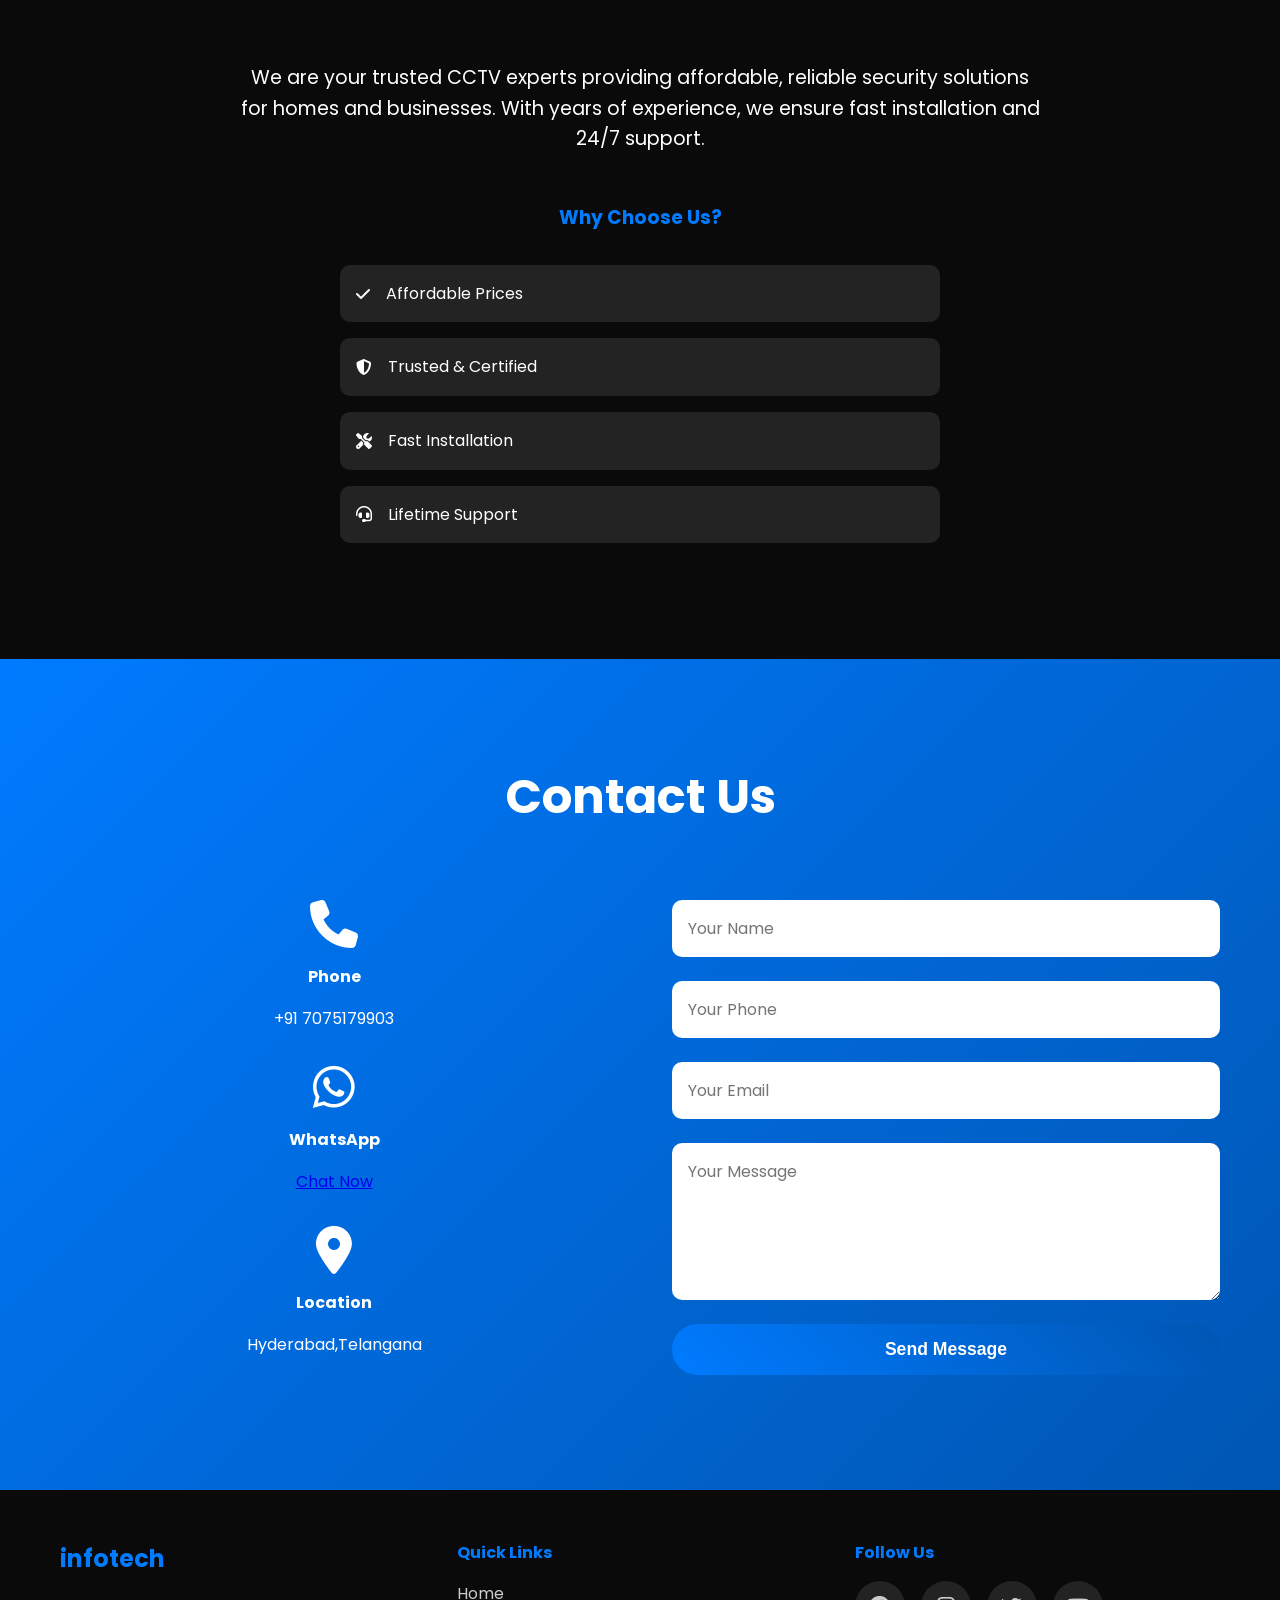
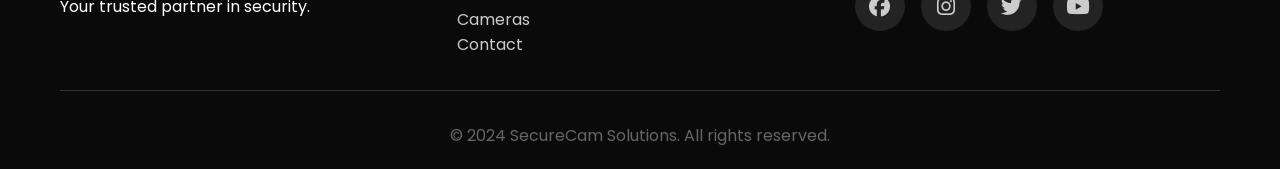
==== commit bcef448a: "Update index.html" ====
--- a/index.html
+++ b/index.html
@@ -8,6 +8,8 @@
     <link rel="stylesheet" href="style.css">
     <link href="https://fonts.googleapis.com/css2?family=Poppins:wght@300;400;500;600;700&display=swap" rel="stylesheet">
     <link rel="stylesheet" href="https://cdnjs.cloudflare.com/ajax/libs/font-awesome/6.4.0/css/all.min.css">
+    google-site-verification: google282fc2a2db141f79.html
+    <meta name="google-site-verification" content="_4x15RD8Q_uL32bU1bD6C9UrJz-RKqEbhlPXJX1zcnI" />
 </head>
 
 <body>
@@ -207,4 +209,4 @@
     <script src="script.js"></script>
 </body>
 
-</html>+</html>
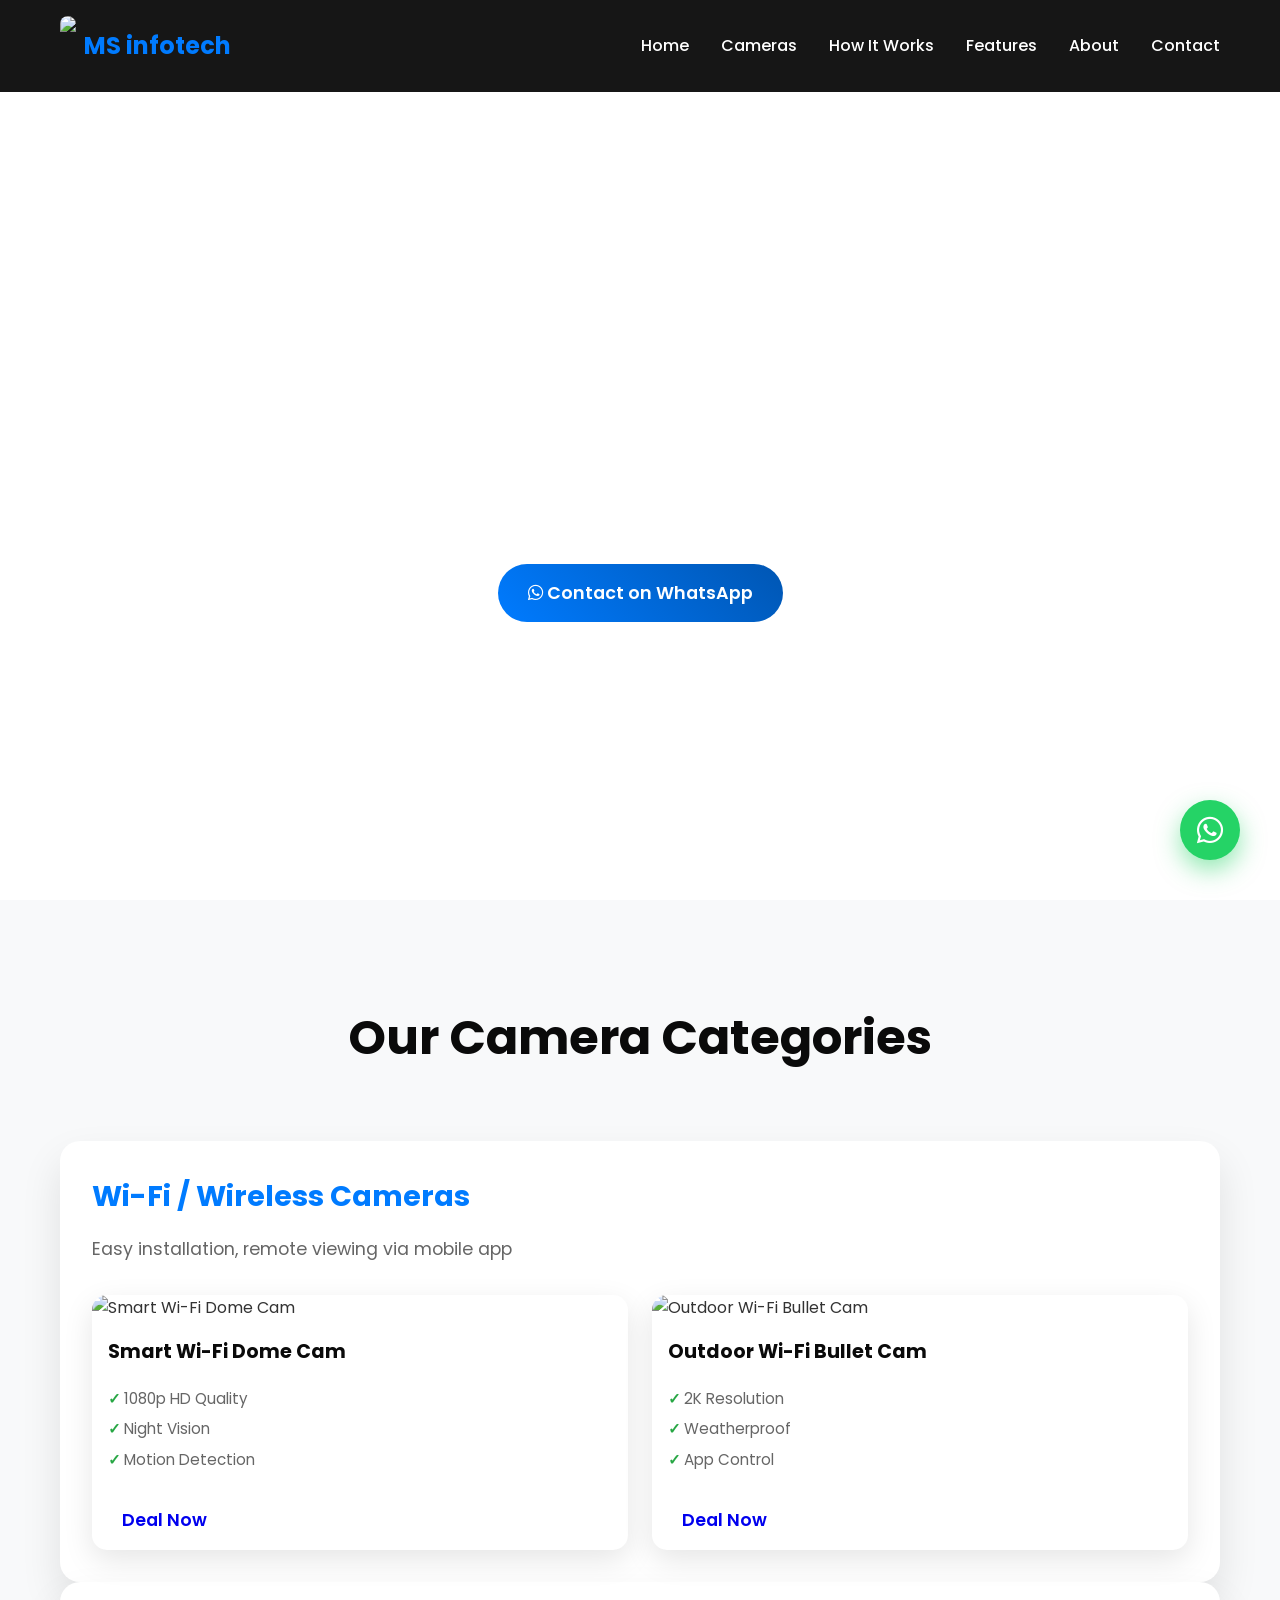
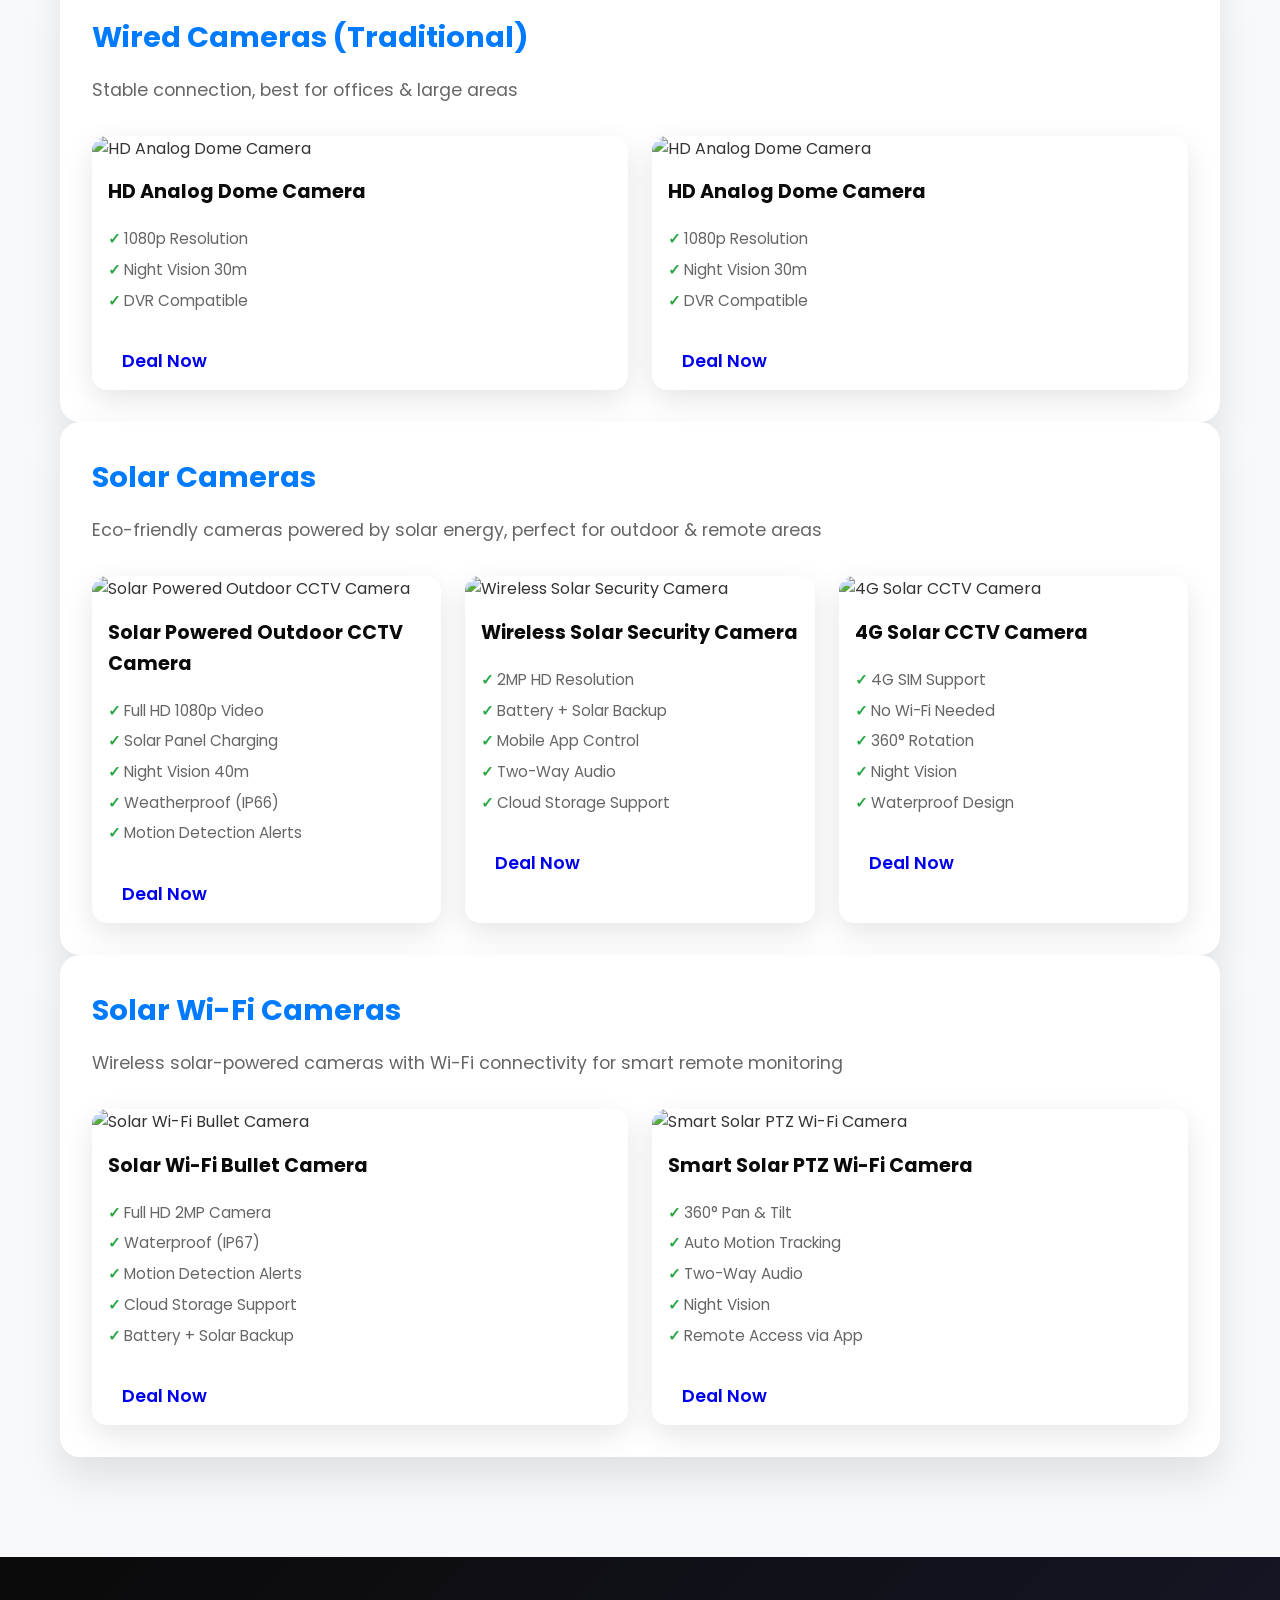
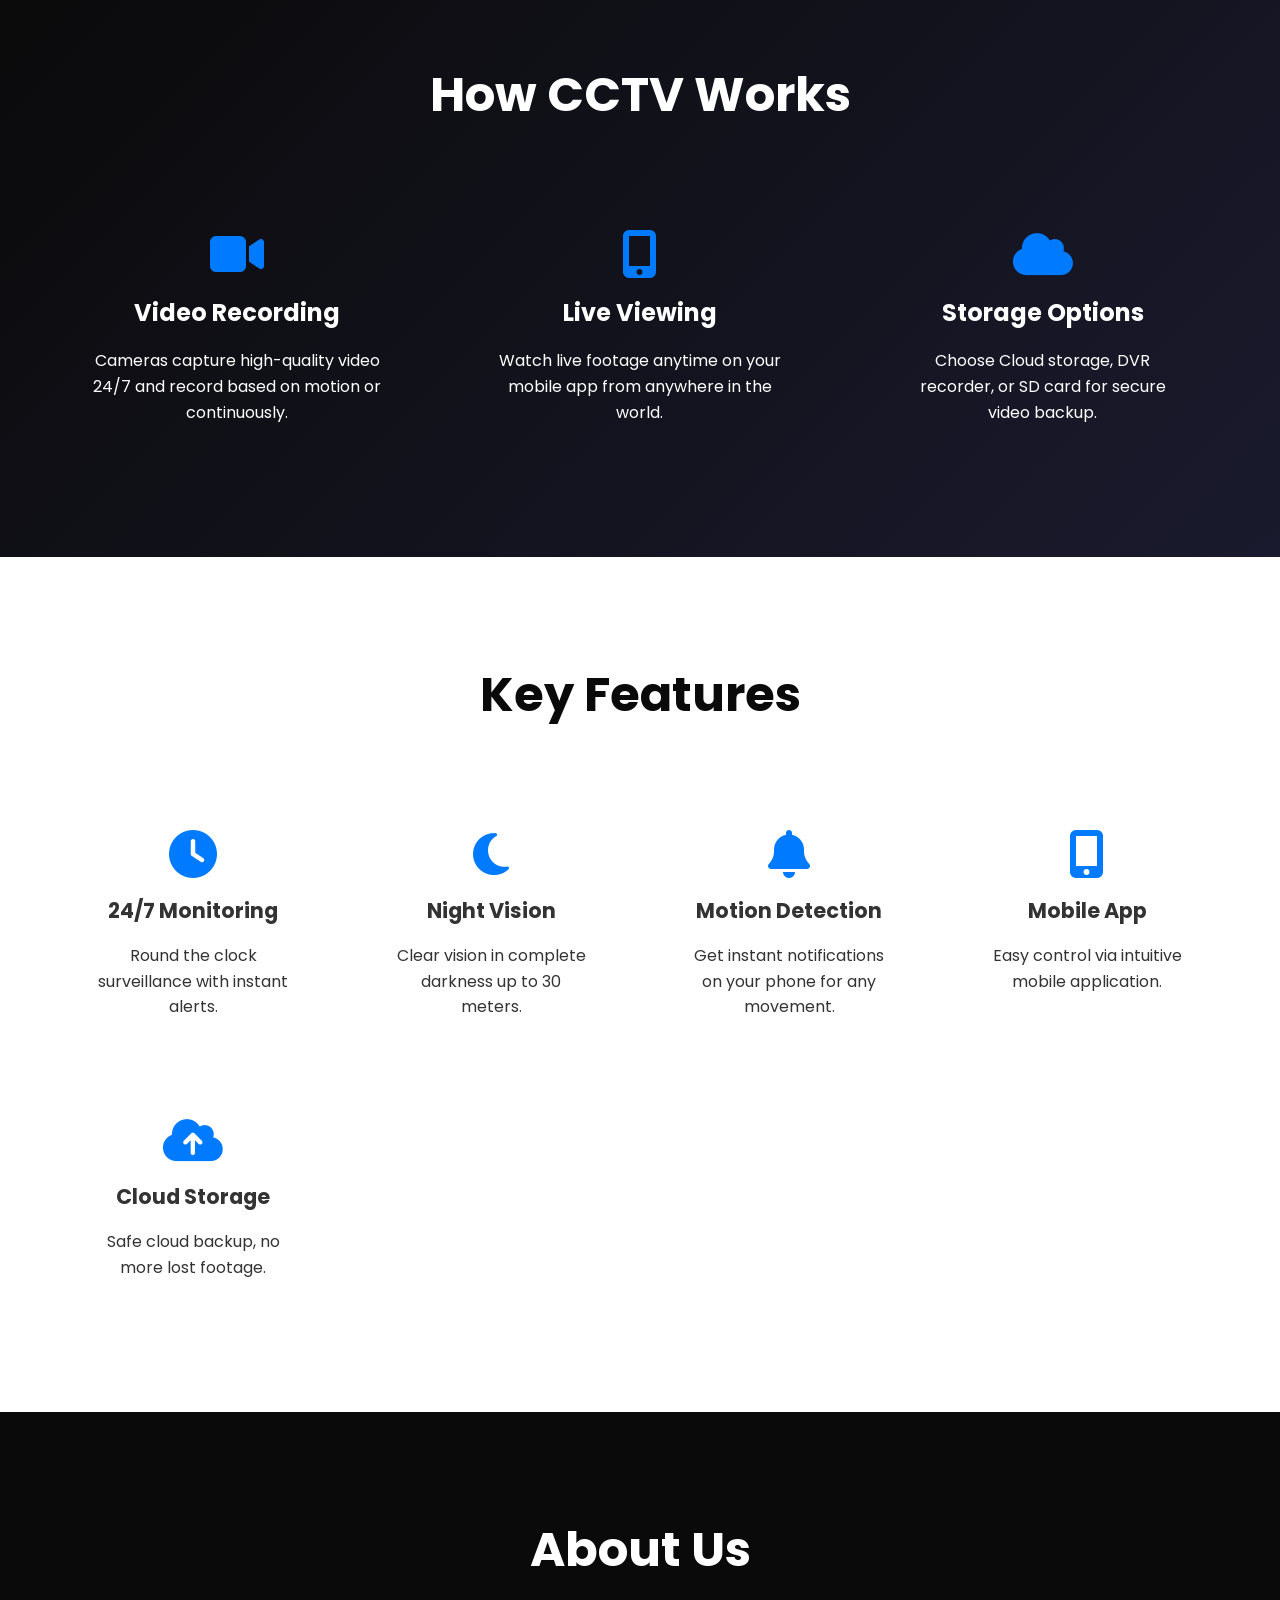
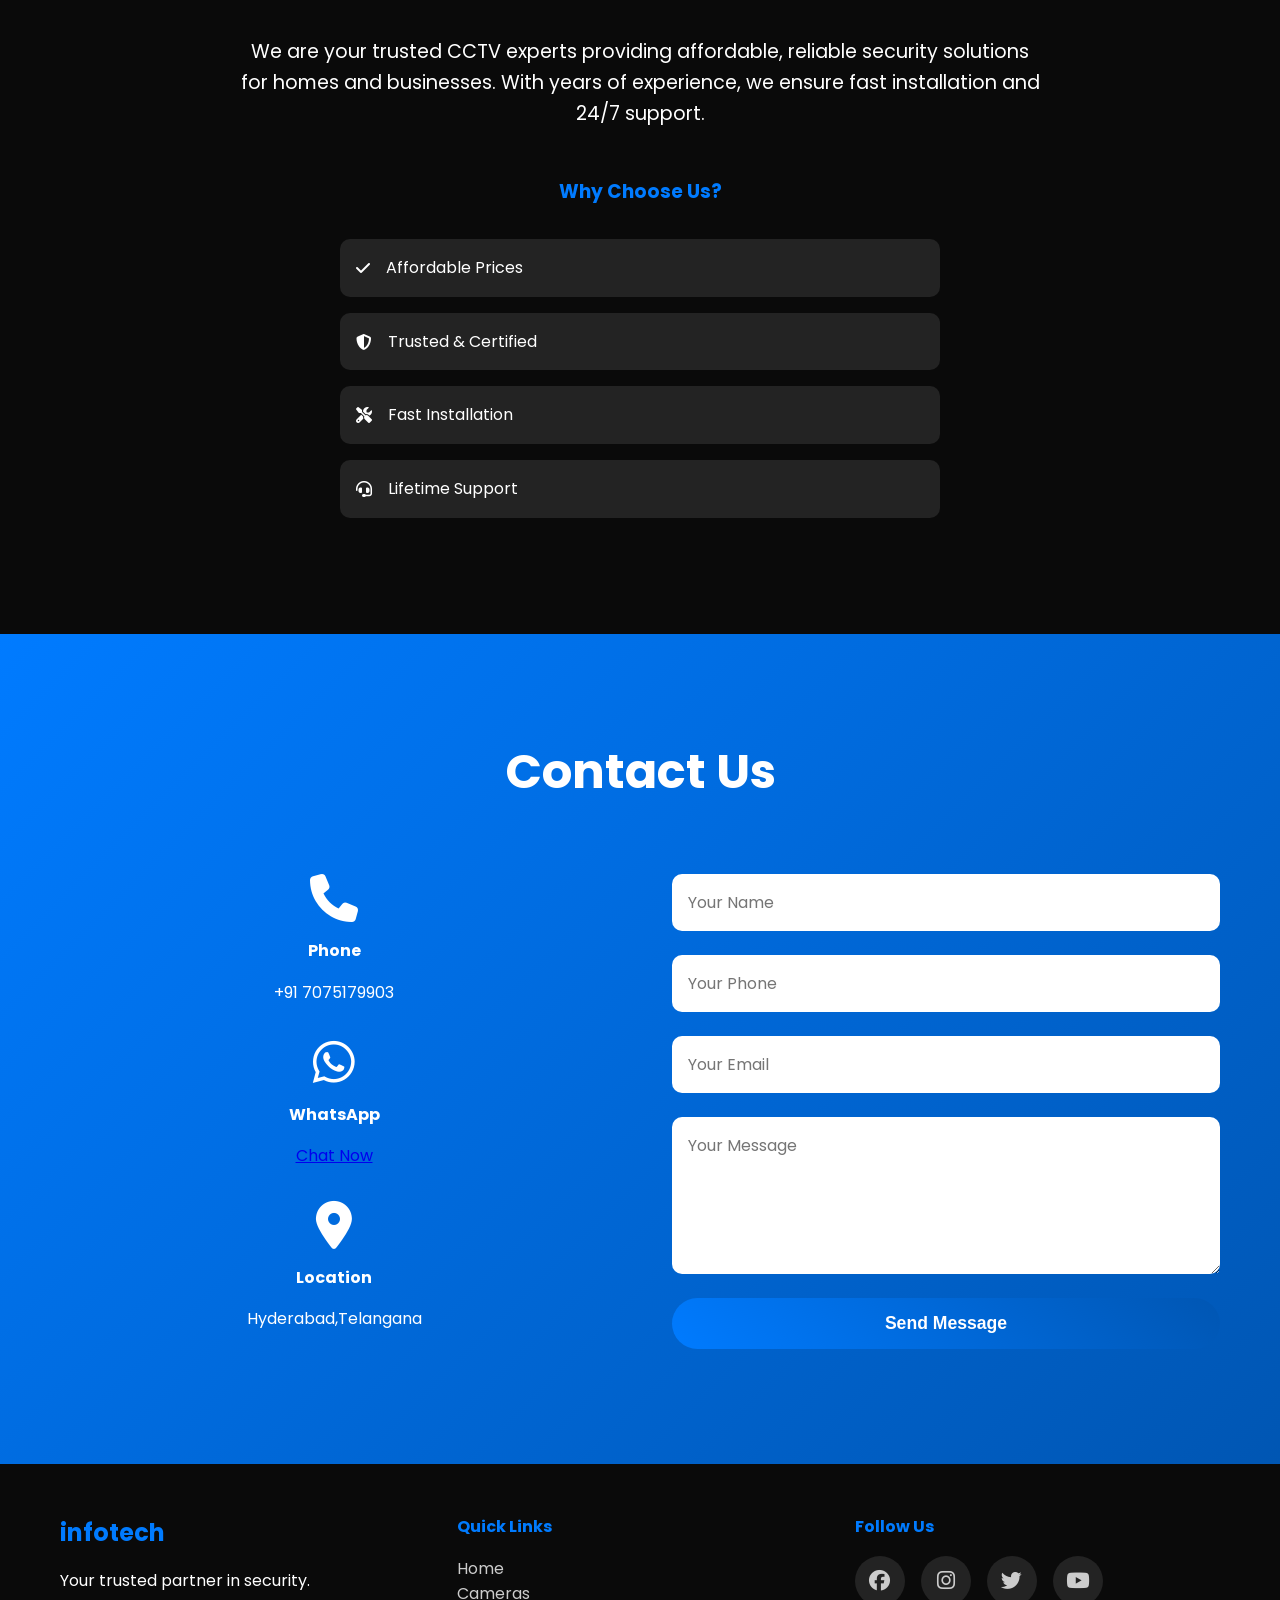
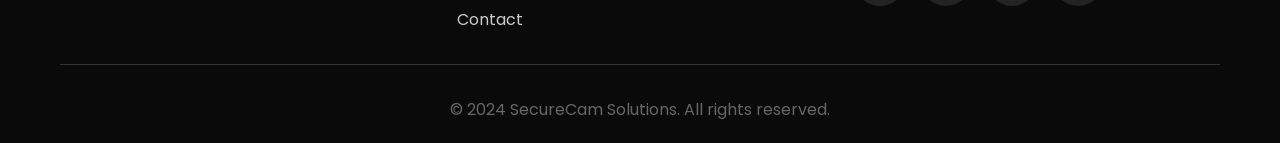
==== commit 0b4e7a2b: "Update index.html" ====
--- a/index.html
+++ b/index.html
@@ -8,7 +8,6 @@
     <link rel="stylesheet" href="style.css">
     <link href="https://fonts.googleapis.com/css2?family=Poppins:wght@300;400;500;600;700&display=swap" rel="stylesheet">
     <link rel="stylesheet" href="https://cdnjs.cloudflare.com/ajax/libs/font-awesome/6.4.0/css/all.min.css">
-    google-site-verification: google282fc2a2db141f79.html
     <meta name="google-site-verification" content="_4x15RD8Q_uL32bU1bD6C9UrJz-RKqEbhlPXJX1zcnI" />
 </head>
 
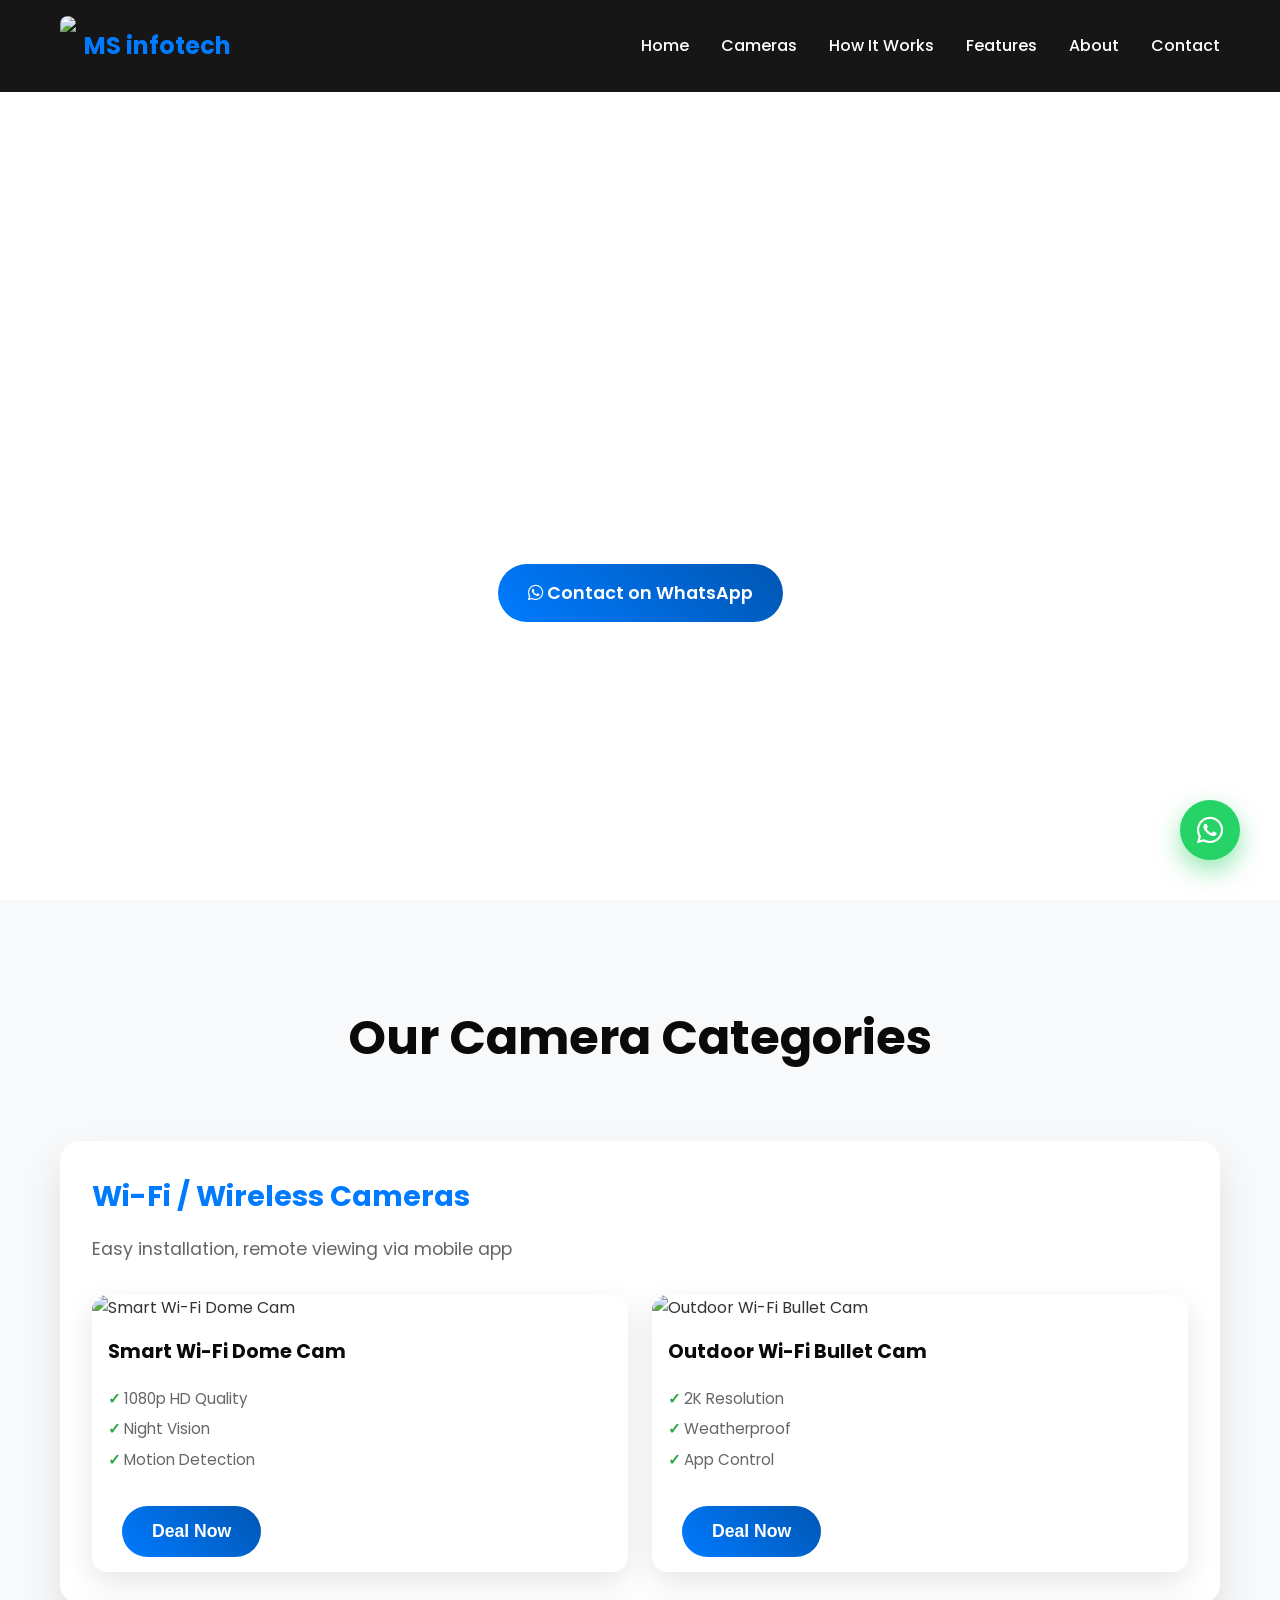
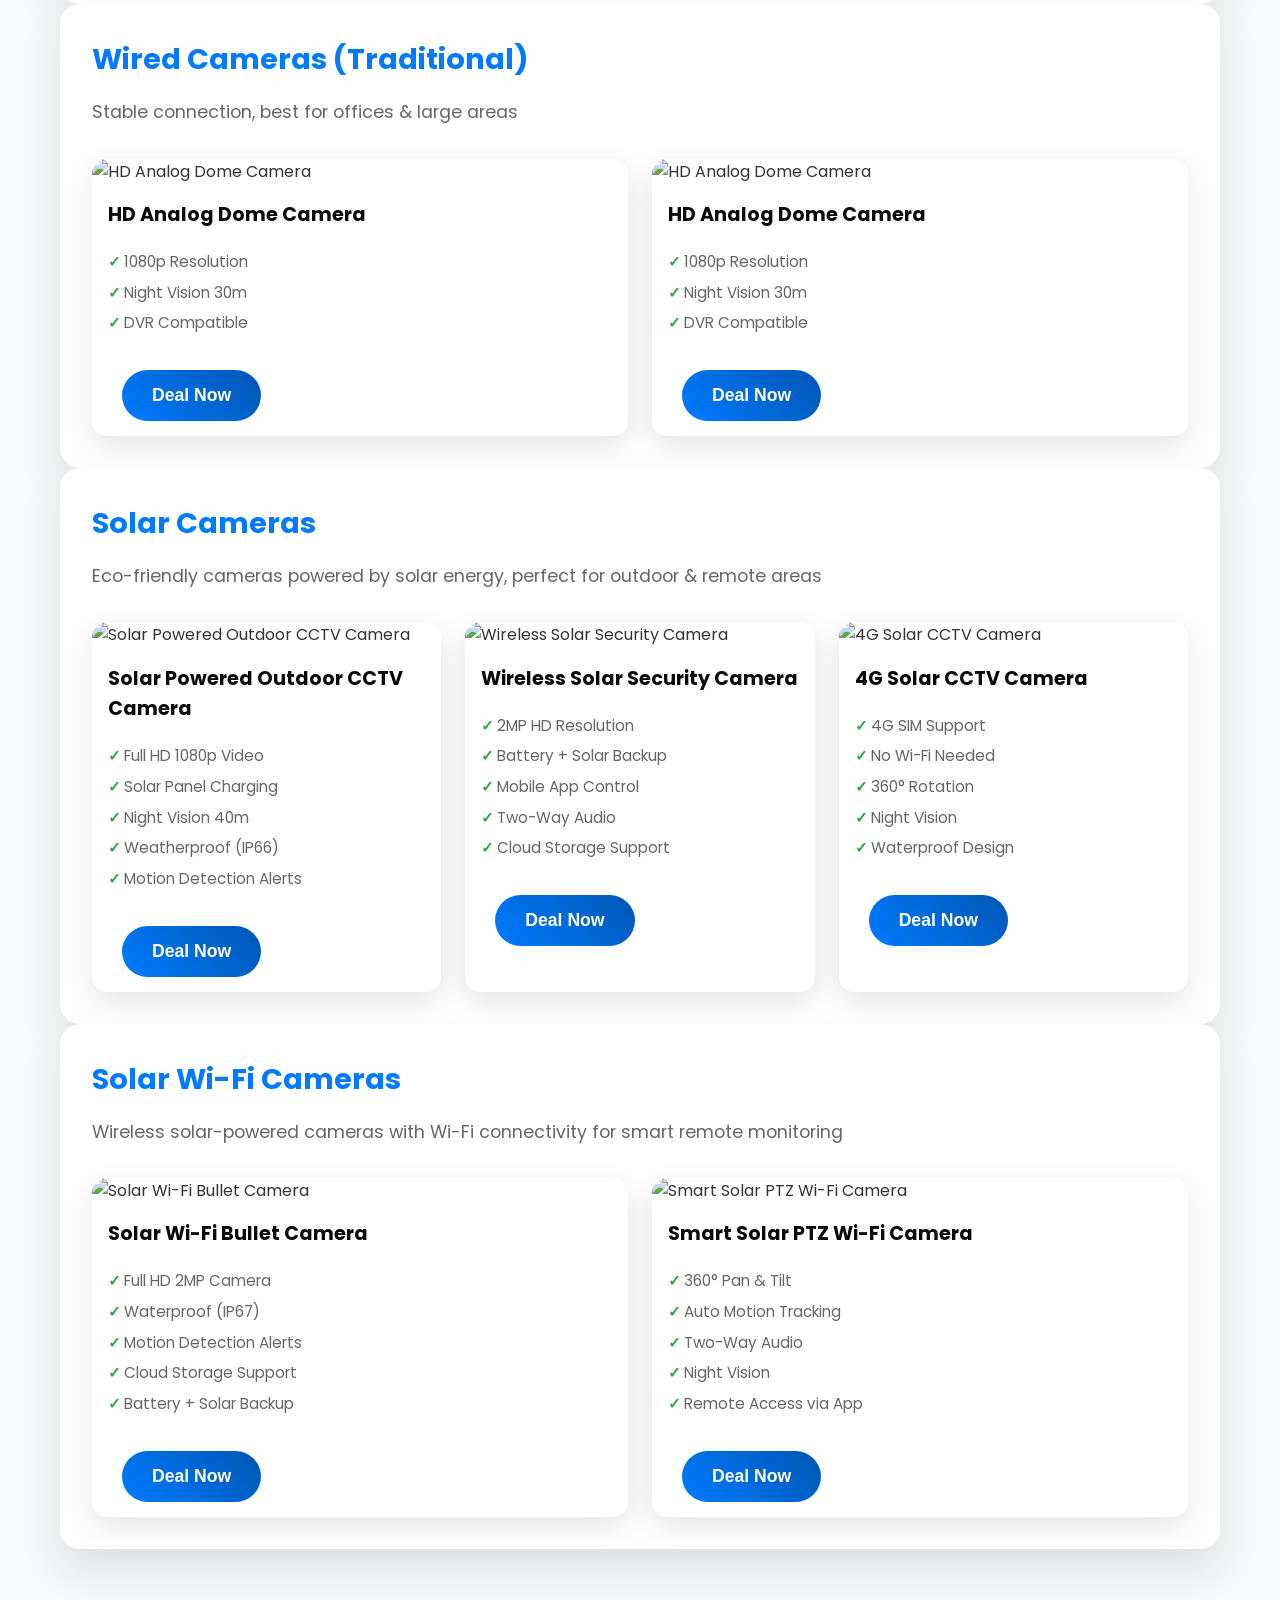
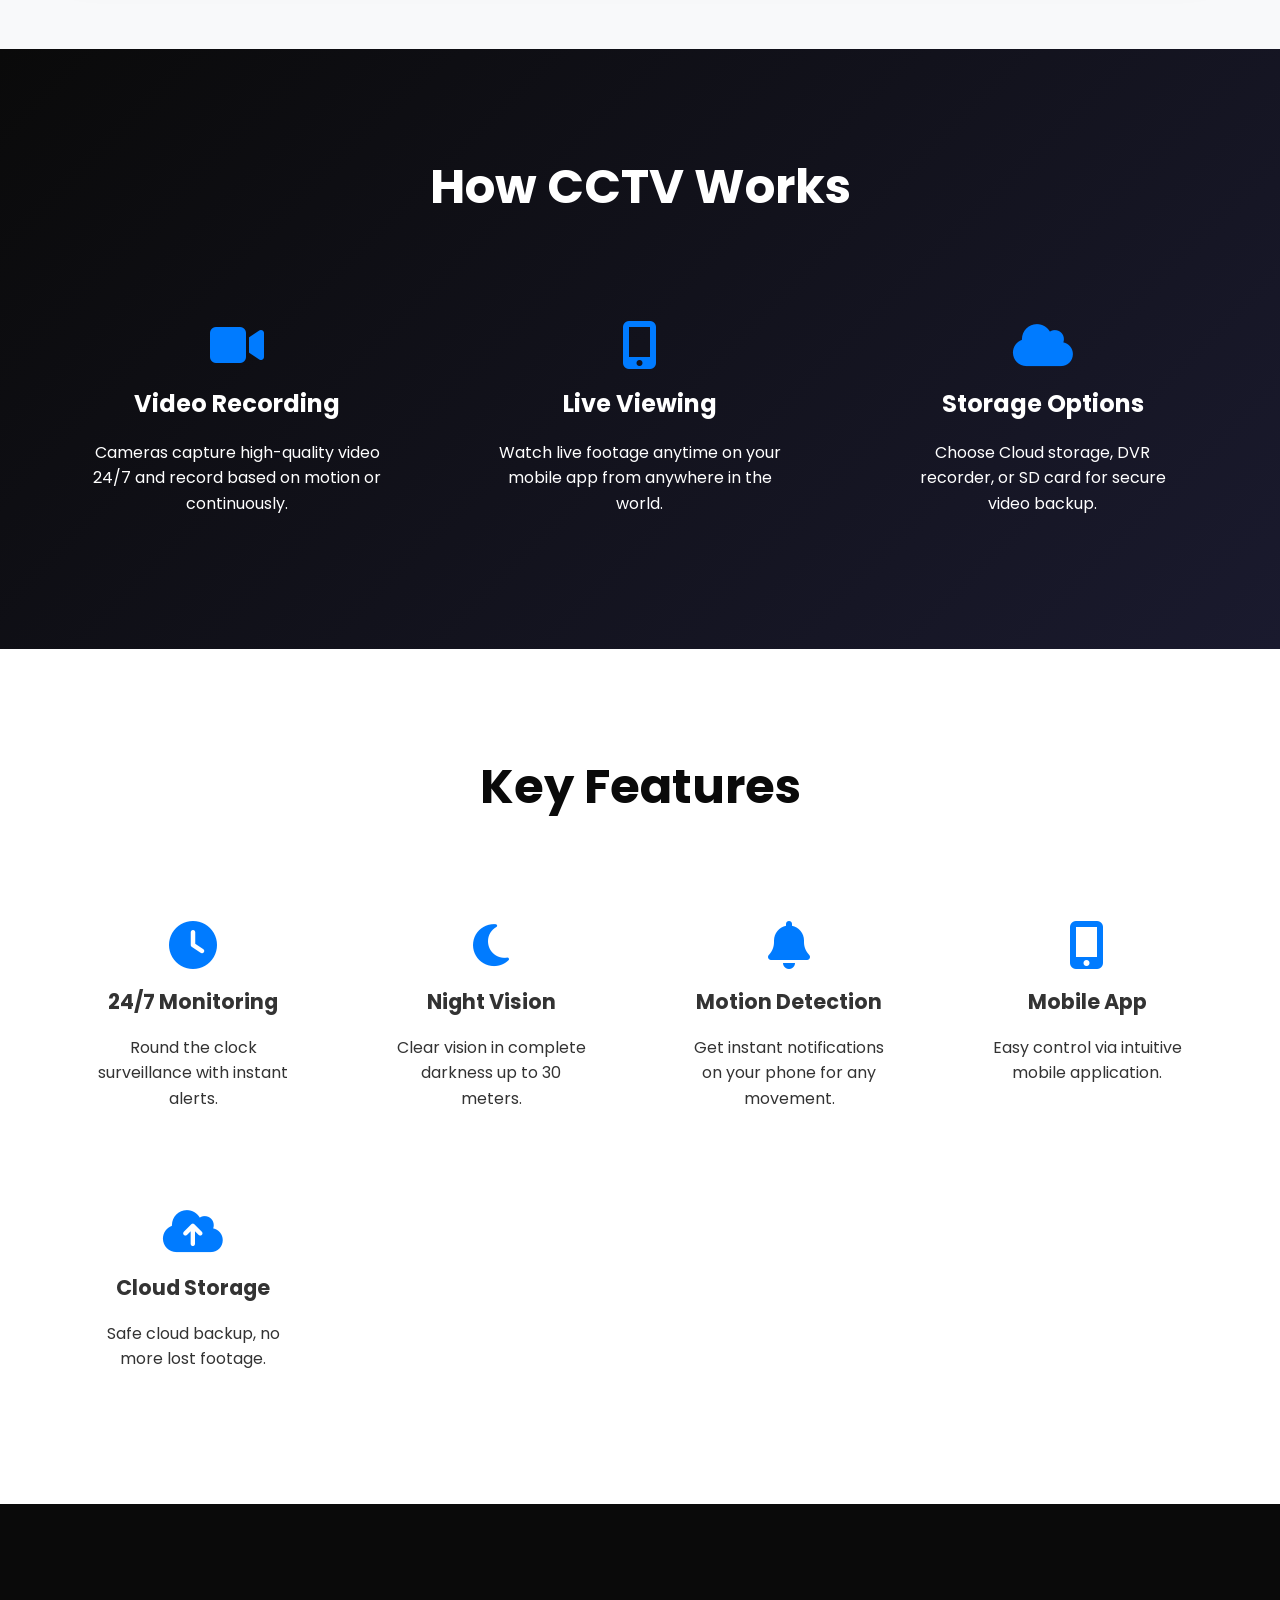
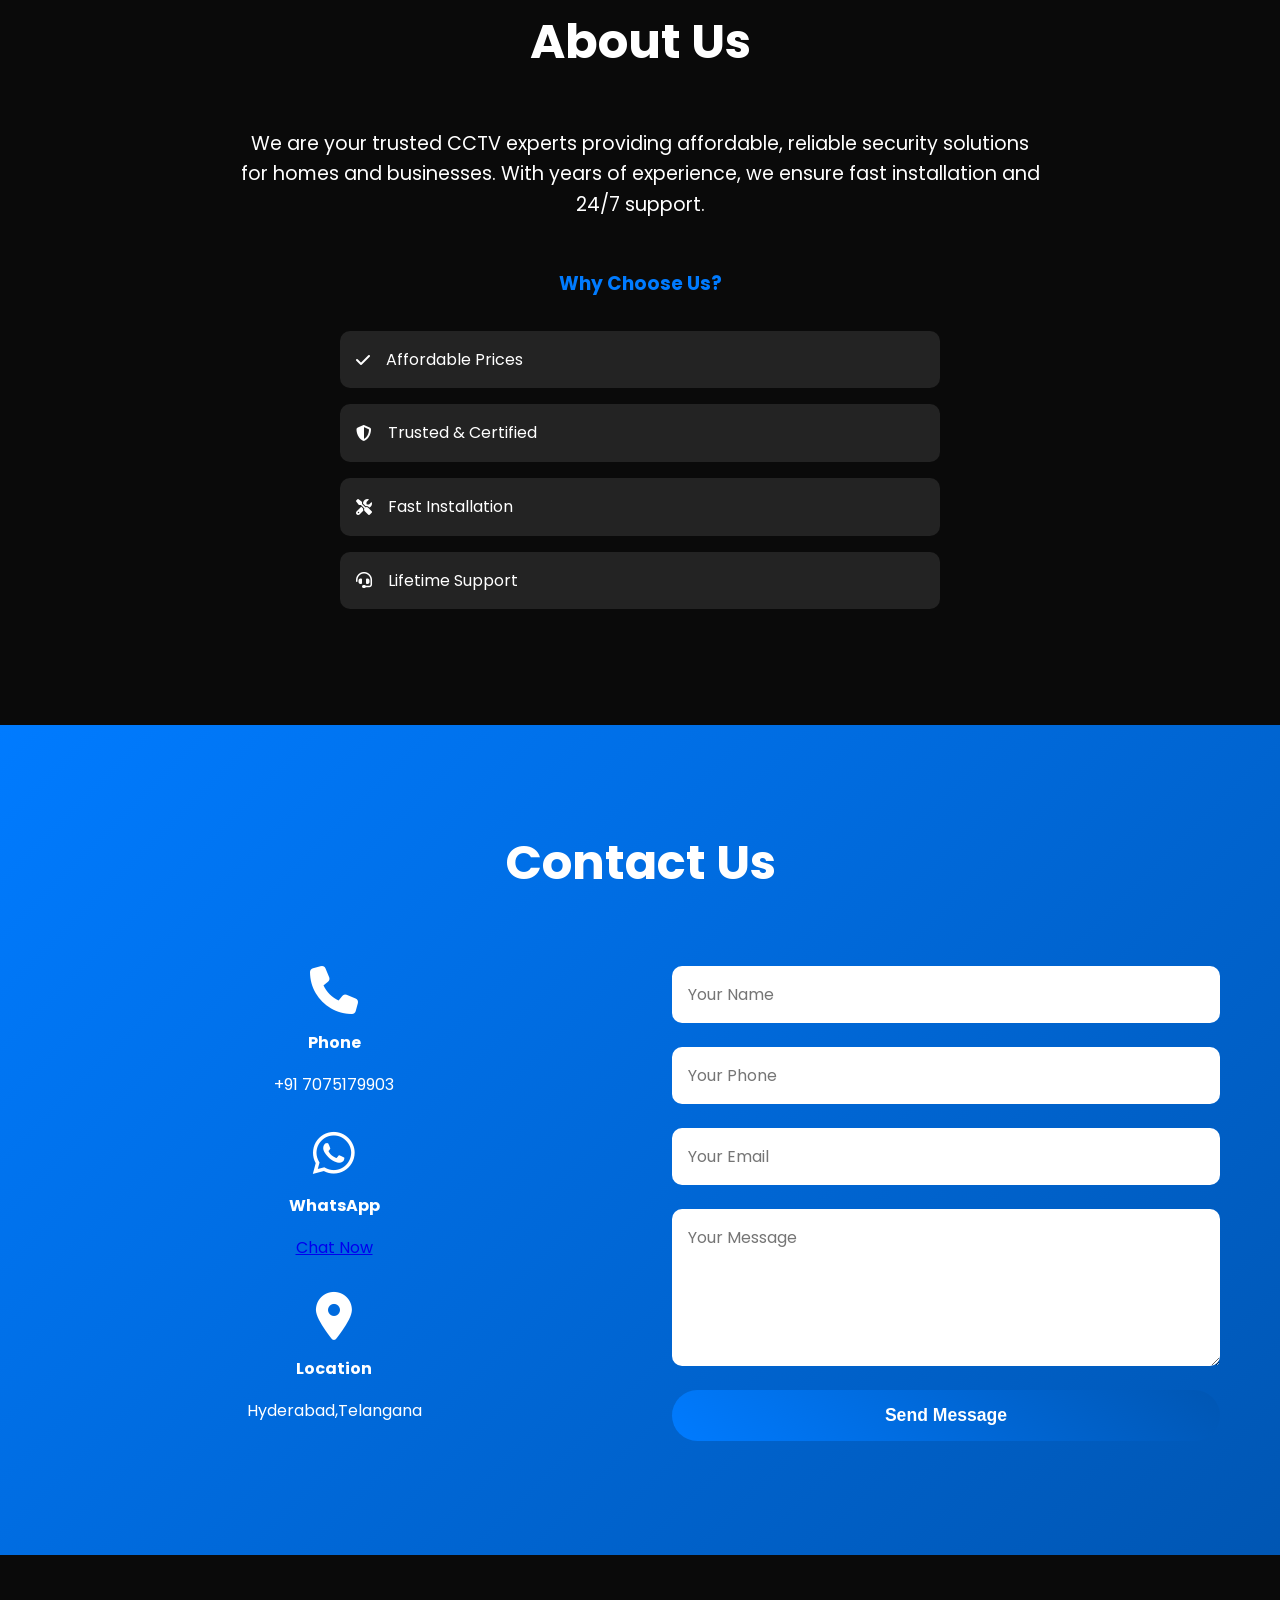
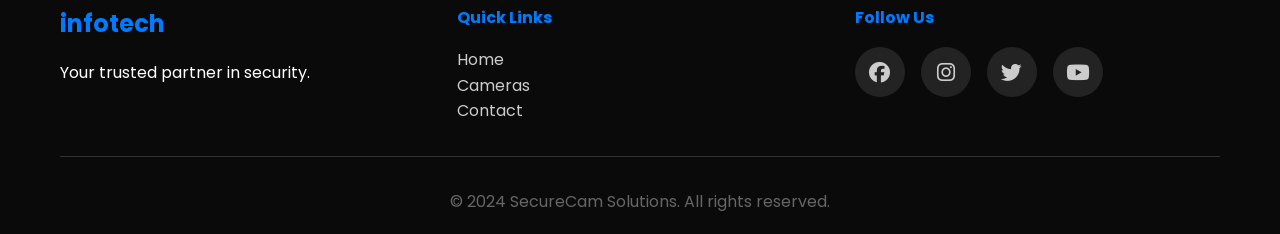
==== commit 12caa879: "Update index.html" ====
--- a/index.html
+++ b/index.html
@@ -4,7 +4,8 @@
 <head>
     <meta charset="UTF-8">
     <meta name="viewport" content="width=device-width, initial-scale=1.0">
-    <title>Smart CCTV Solutions - Secure Your Home & Business</title>
+    <title>MS Infotech CCTV Solutions - Secure Your Home & Business</title>
+    <meta name="description" content="MS Infotech offers best CCTV, CCTV installation and best CCTV services.">
     <link rel="stylesheet" href="style.css">
     <link href="https://fonts.googleapis.com/css2?family=Poppins:wght@300;400;500;600;700&display=swap" rel="stylesheet">
     <link rel="stylesheet" href="https://cdnjs.cloudflare.com/ajax/libs/font-awesome/6.4.0/css/all.min.css">
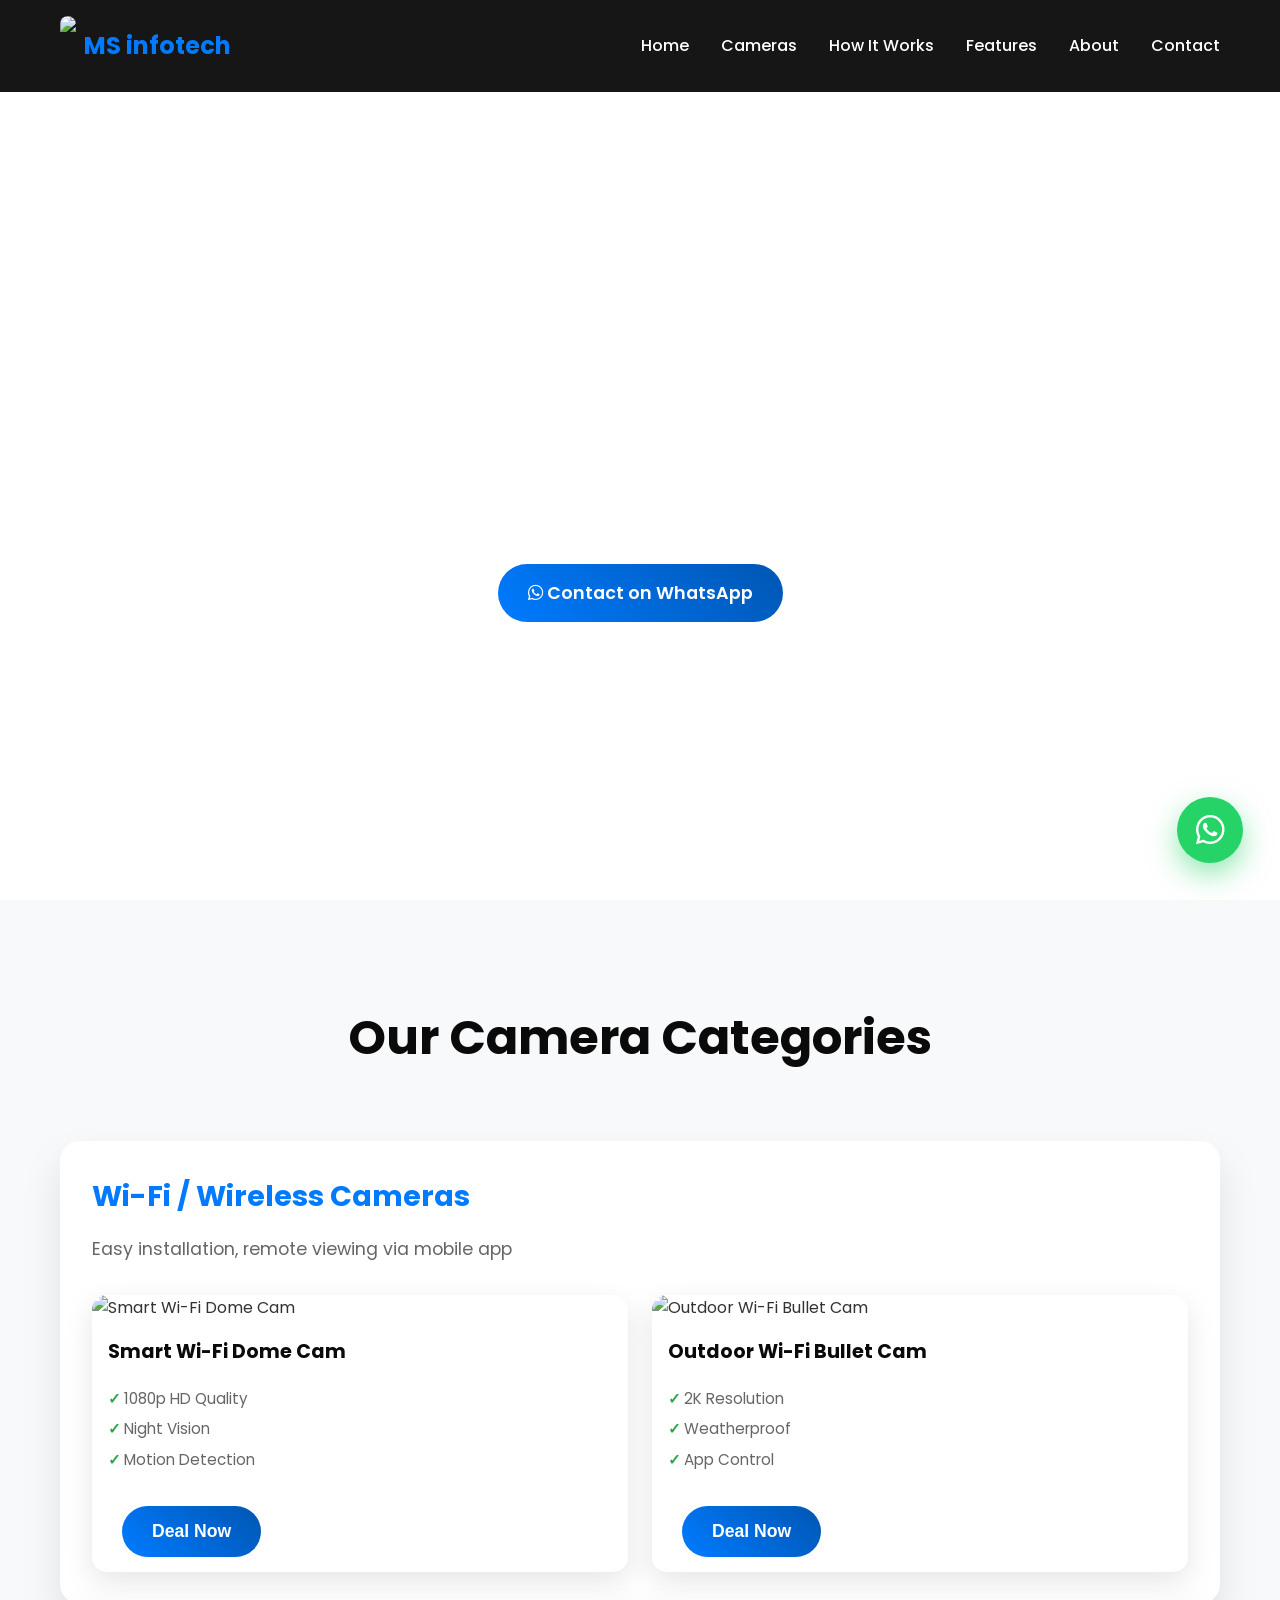
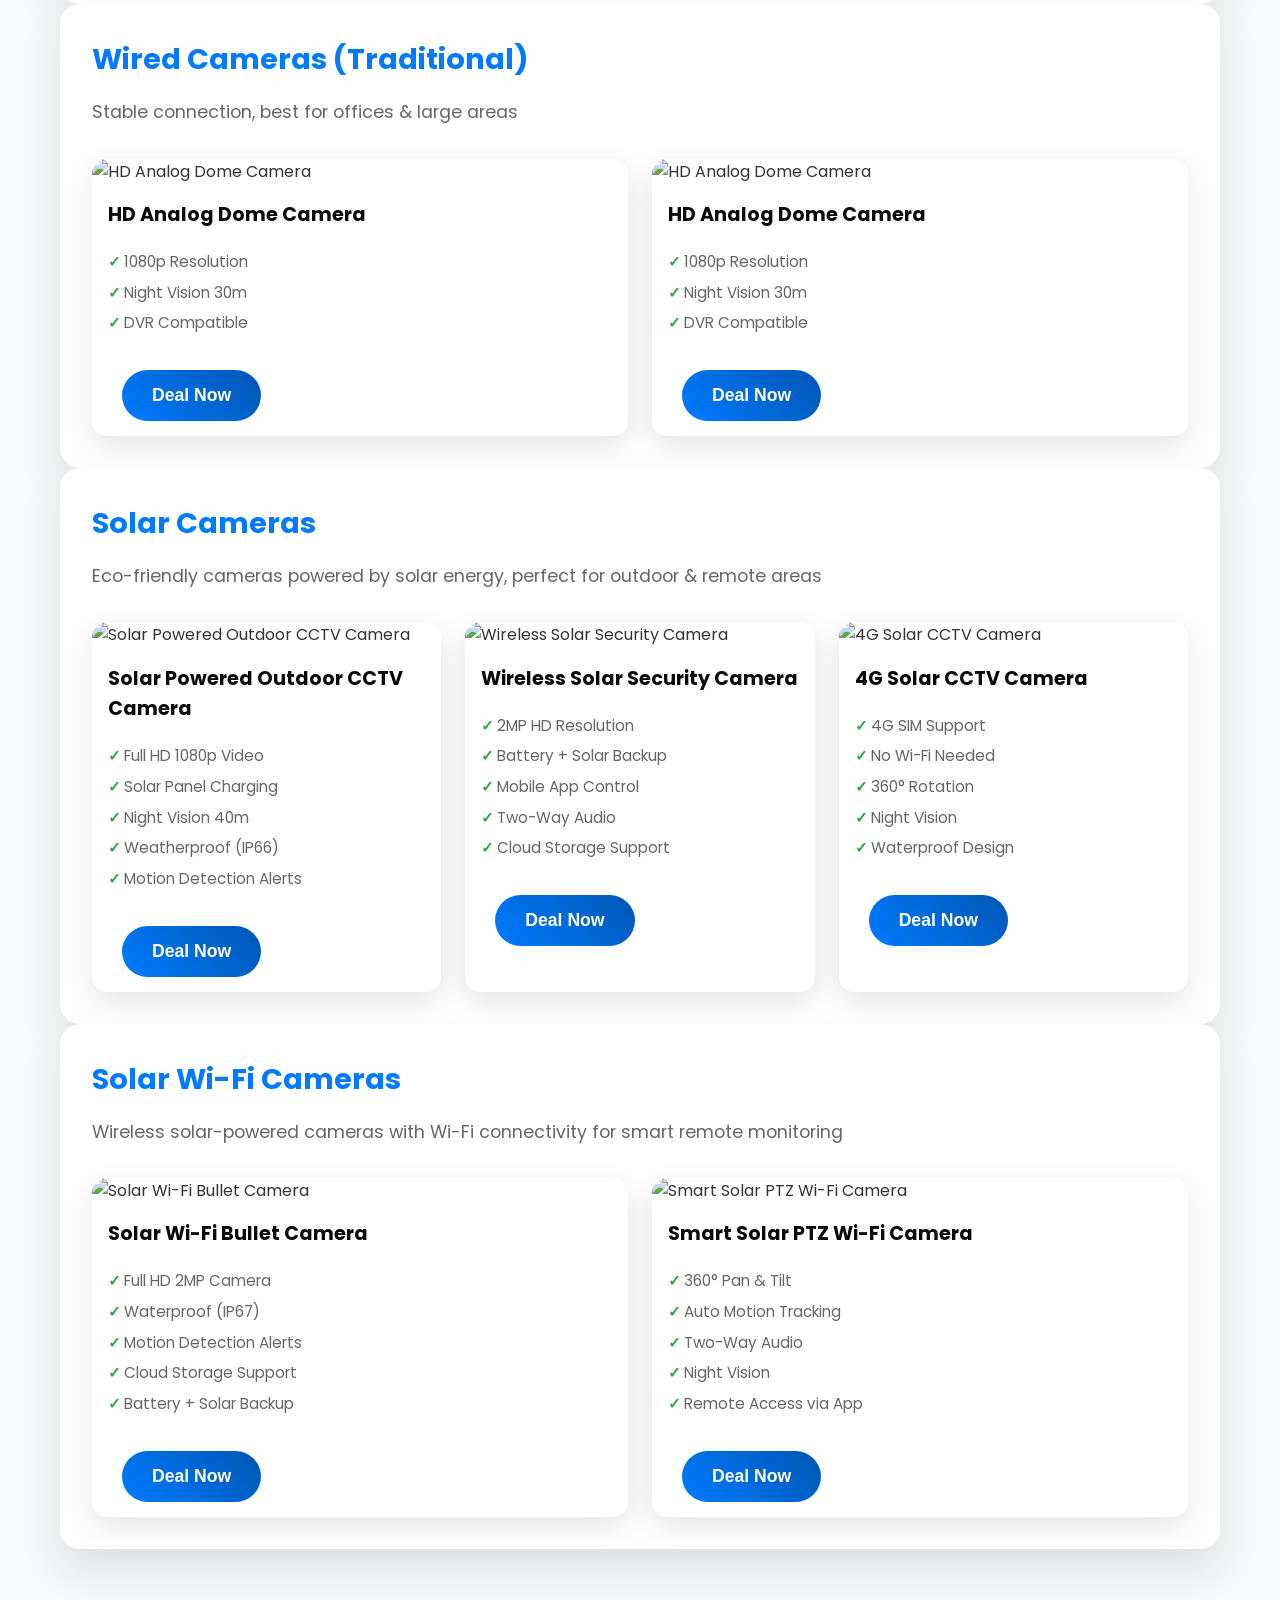
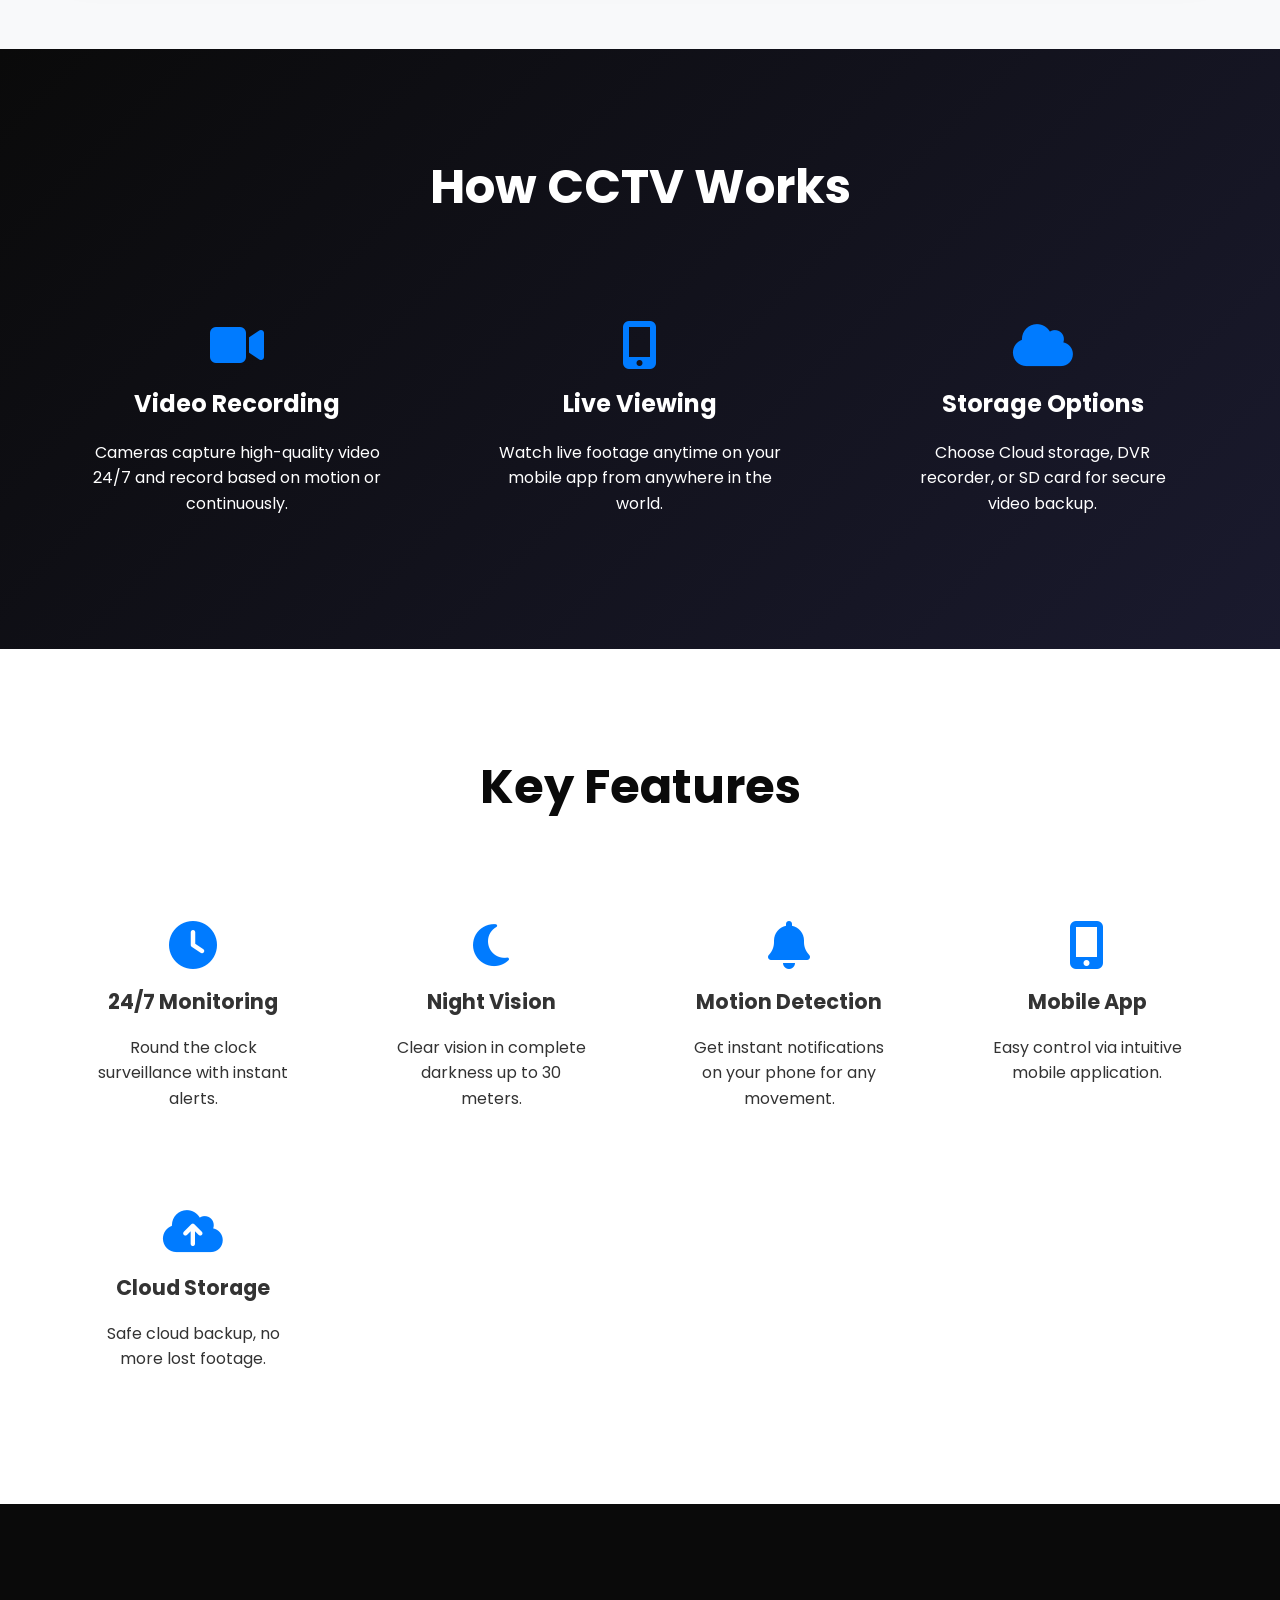
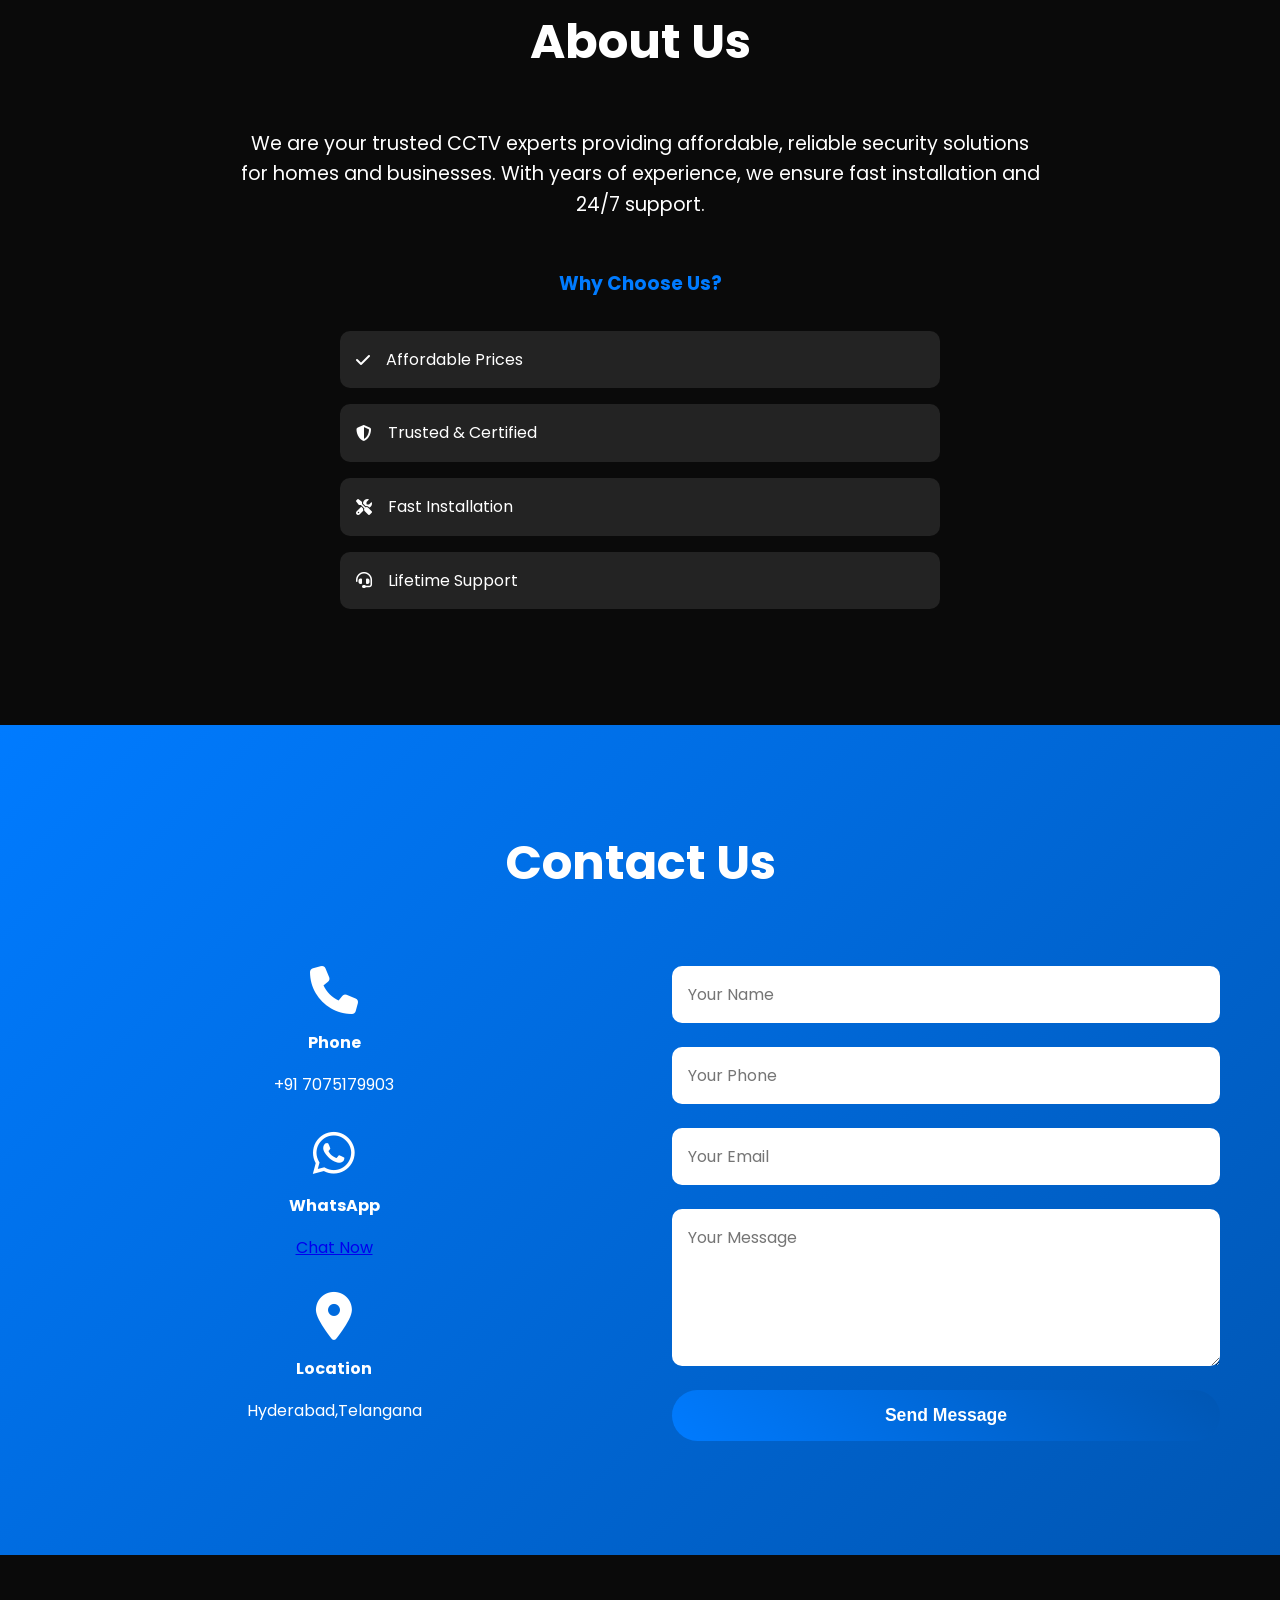
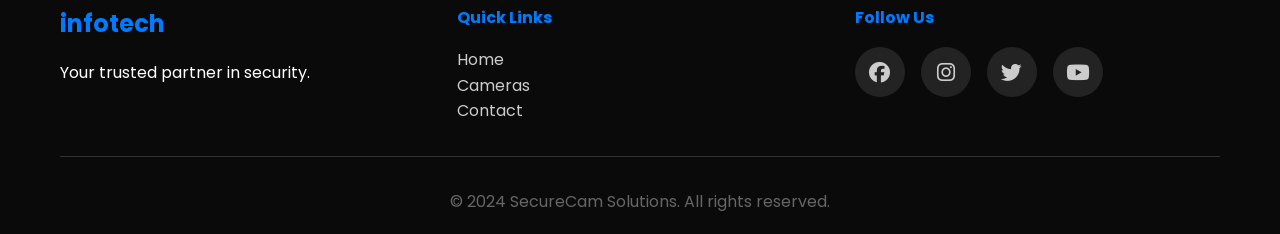
==== commit da61d533: "Update index.html" ====
--- a/index.html
+++ b/index.html
@@ -10,6 +10,15 @@
     <link href="https://fonts.googleapis.com/css2?family=Poppins:wght@300;400;500;600;700&display=swap" rel="stylesheet">
     <link rel="stylesheet" href="https://cdnjs.cloudflare.com/ajax/libs/font-awesome/6.4.0/css/all.min.css">
     <meta name="google-site-verification" content="_4x15RD8Q_uL32bU1bD6C9UrJz-RKqEbhlPXJX1zcnI" />
+    <!-- Google tag (gtag.js) -->
+<script async src="https://www.googletagmanager.com/gtag/js?id=G-F1FGXF7HJT"></script>
+<script>
+  window.dataLayer = window.dataLayer || [];
+  function gtag(){dataLayer.push(arguments);}
+  gtag('js', new Date());
+
+  gtag('config', 'G-F1FGXF7HJT');
+</script>
 </head>
 
 <body>
@@ -45,7 +54,7 @@
         <div class="hero-content">
             <h1>Secure Your Home & Business with Smart CCTV Solutions</h1>
             <p>Advanced Security Cameras with Easy Monitoring</p>
-            <a href="https://wa.me/1234567890?text=Hi%2C%20I%20am%20interested%20in%20CCTV%20cameras" class="btn btn-primary" target="_blank">
+            <a href="https://wa.me/917075179903?text=Hi%2C%20I%20am%20interested%20in%20CCTV%20cameras" class="btn btn-primary" target="_blank">
                 <i class="fab fa-whatsapp"></i> Contact on WhatsApp
             </a>
         </div>
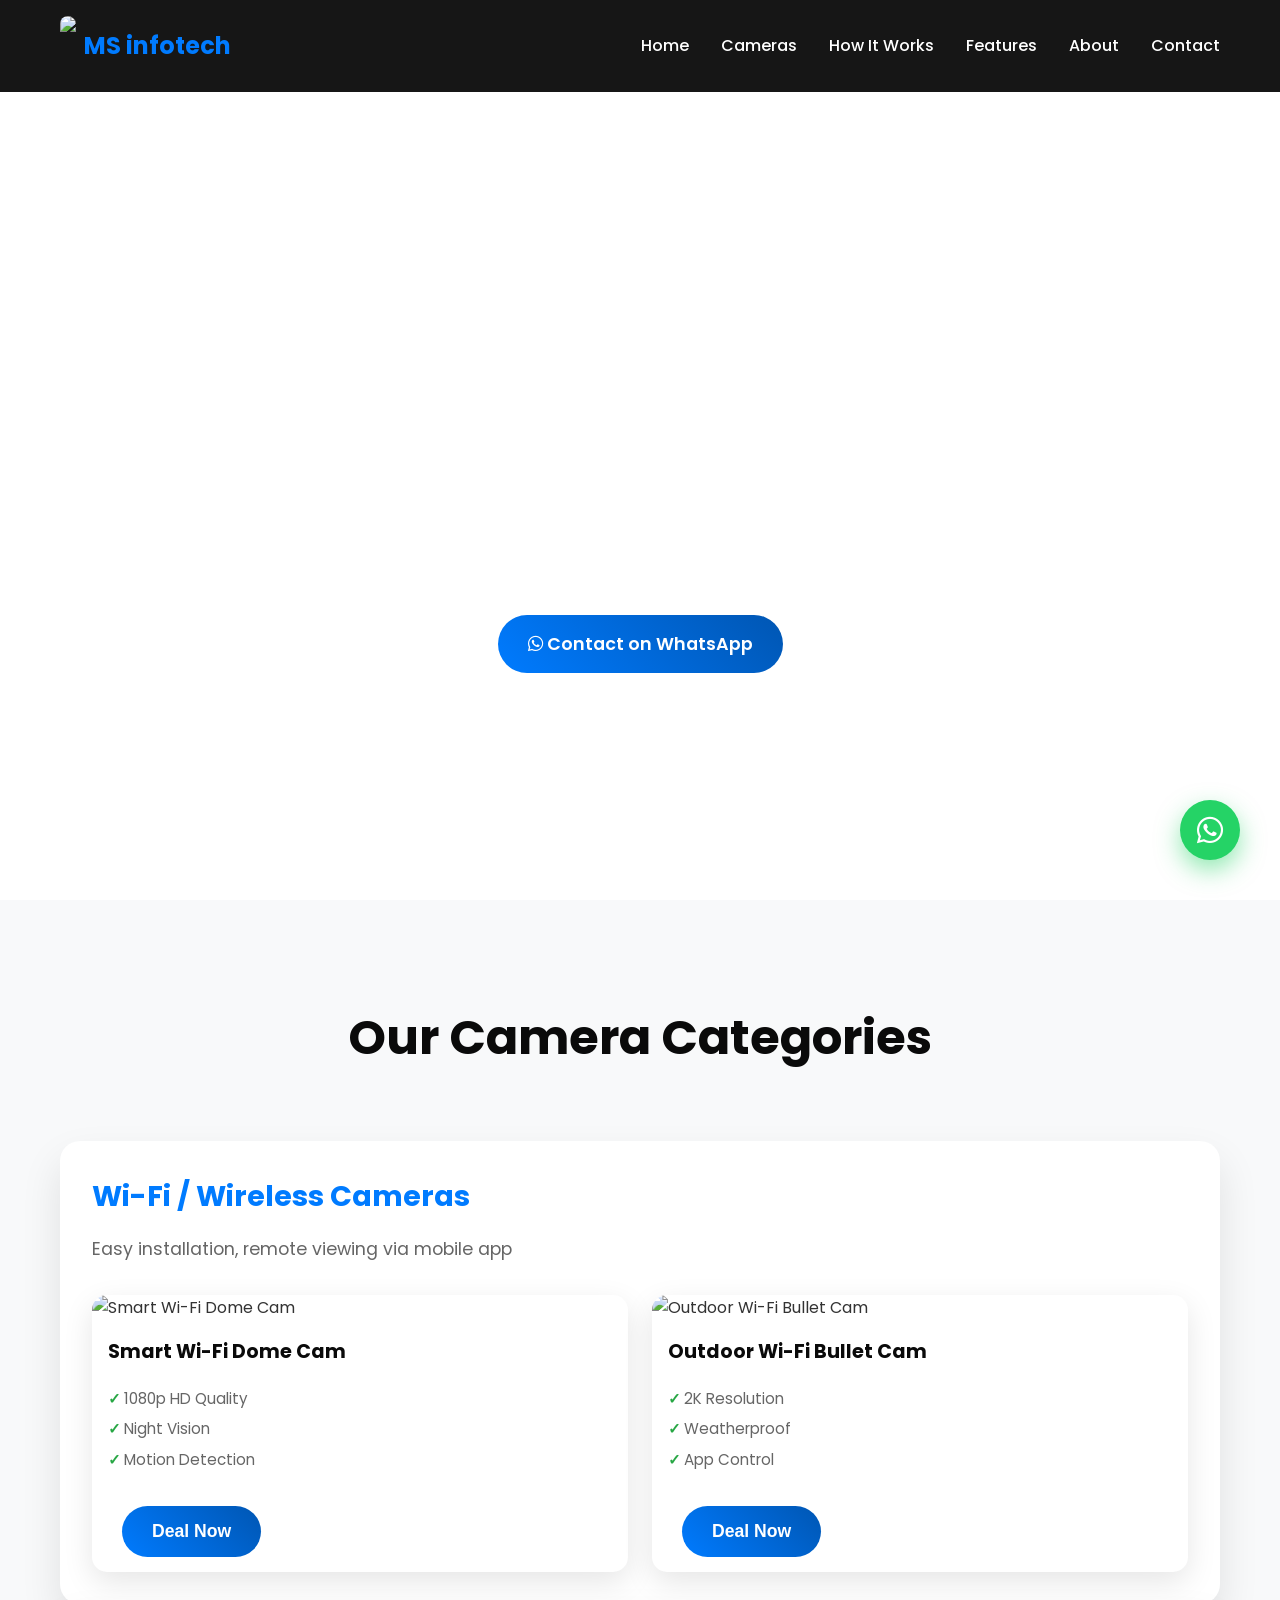
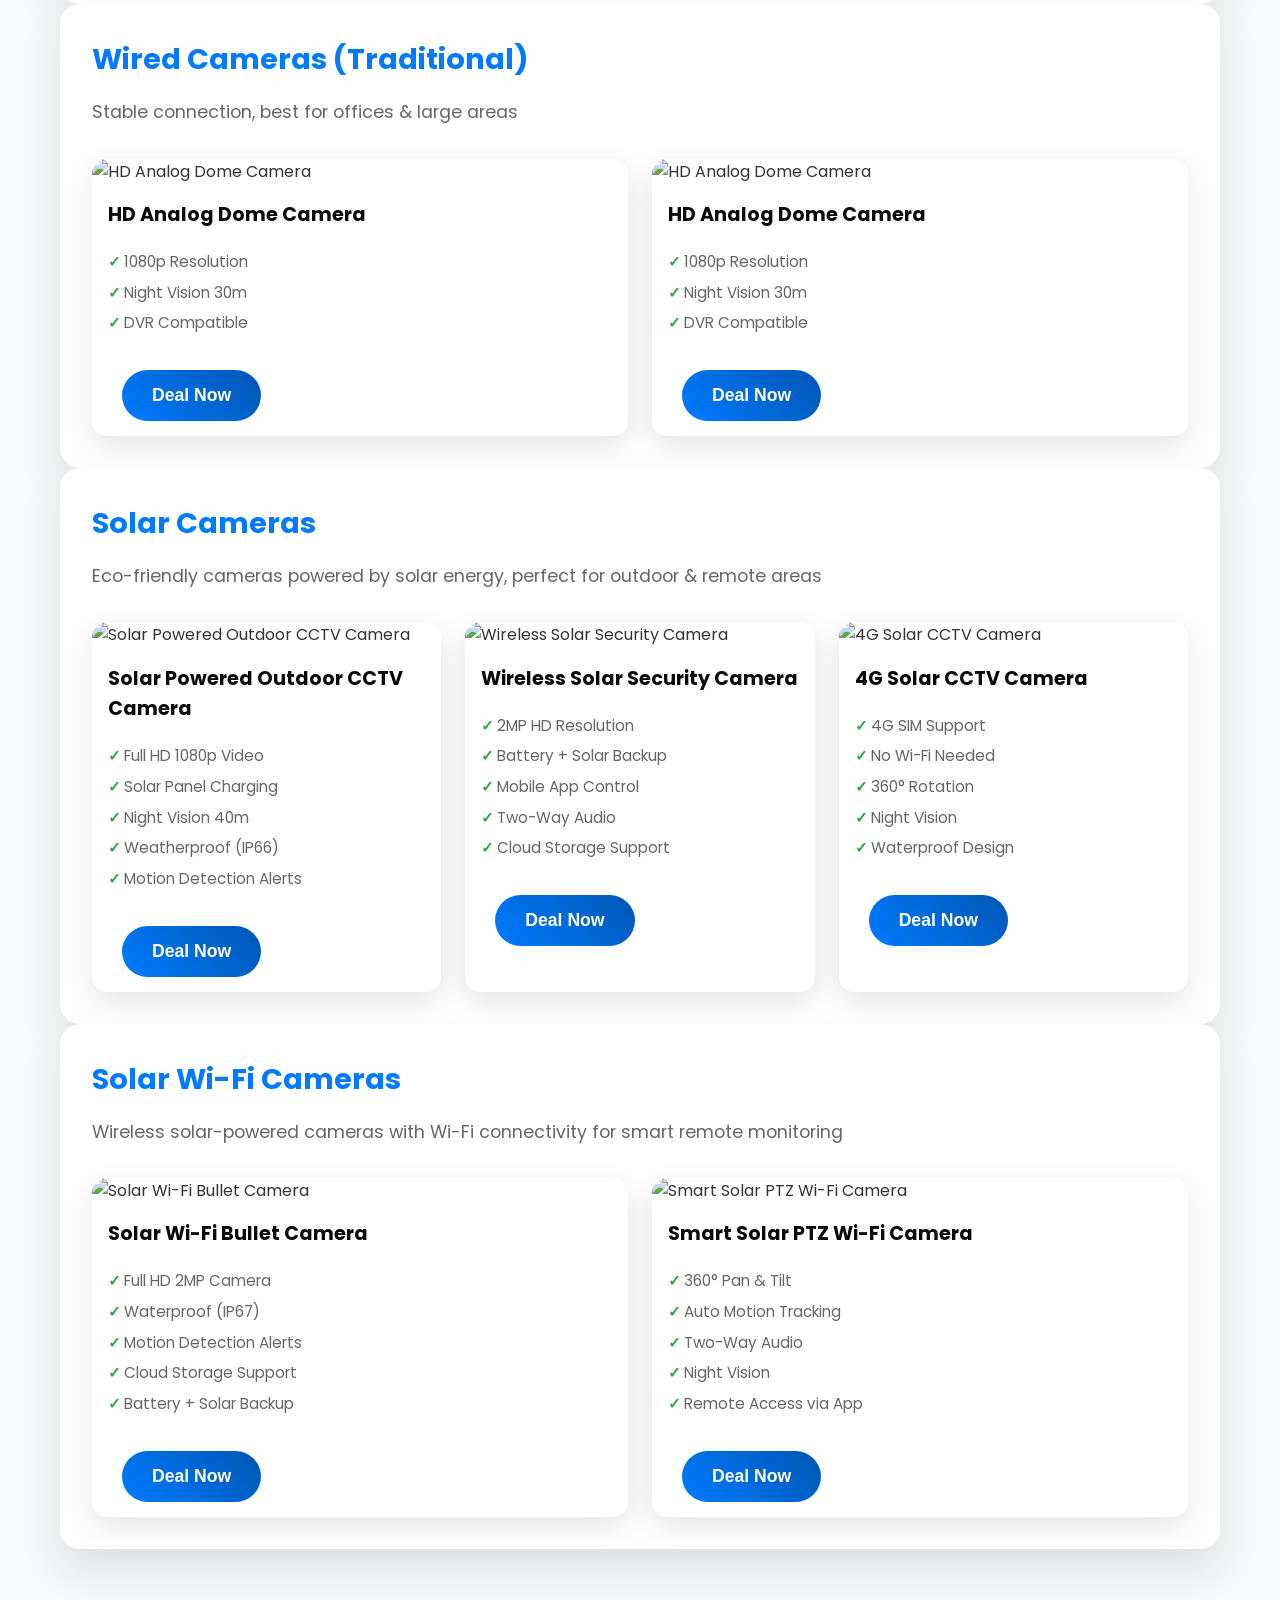
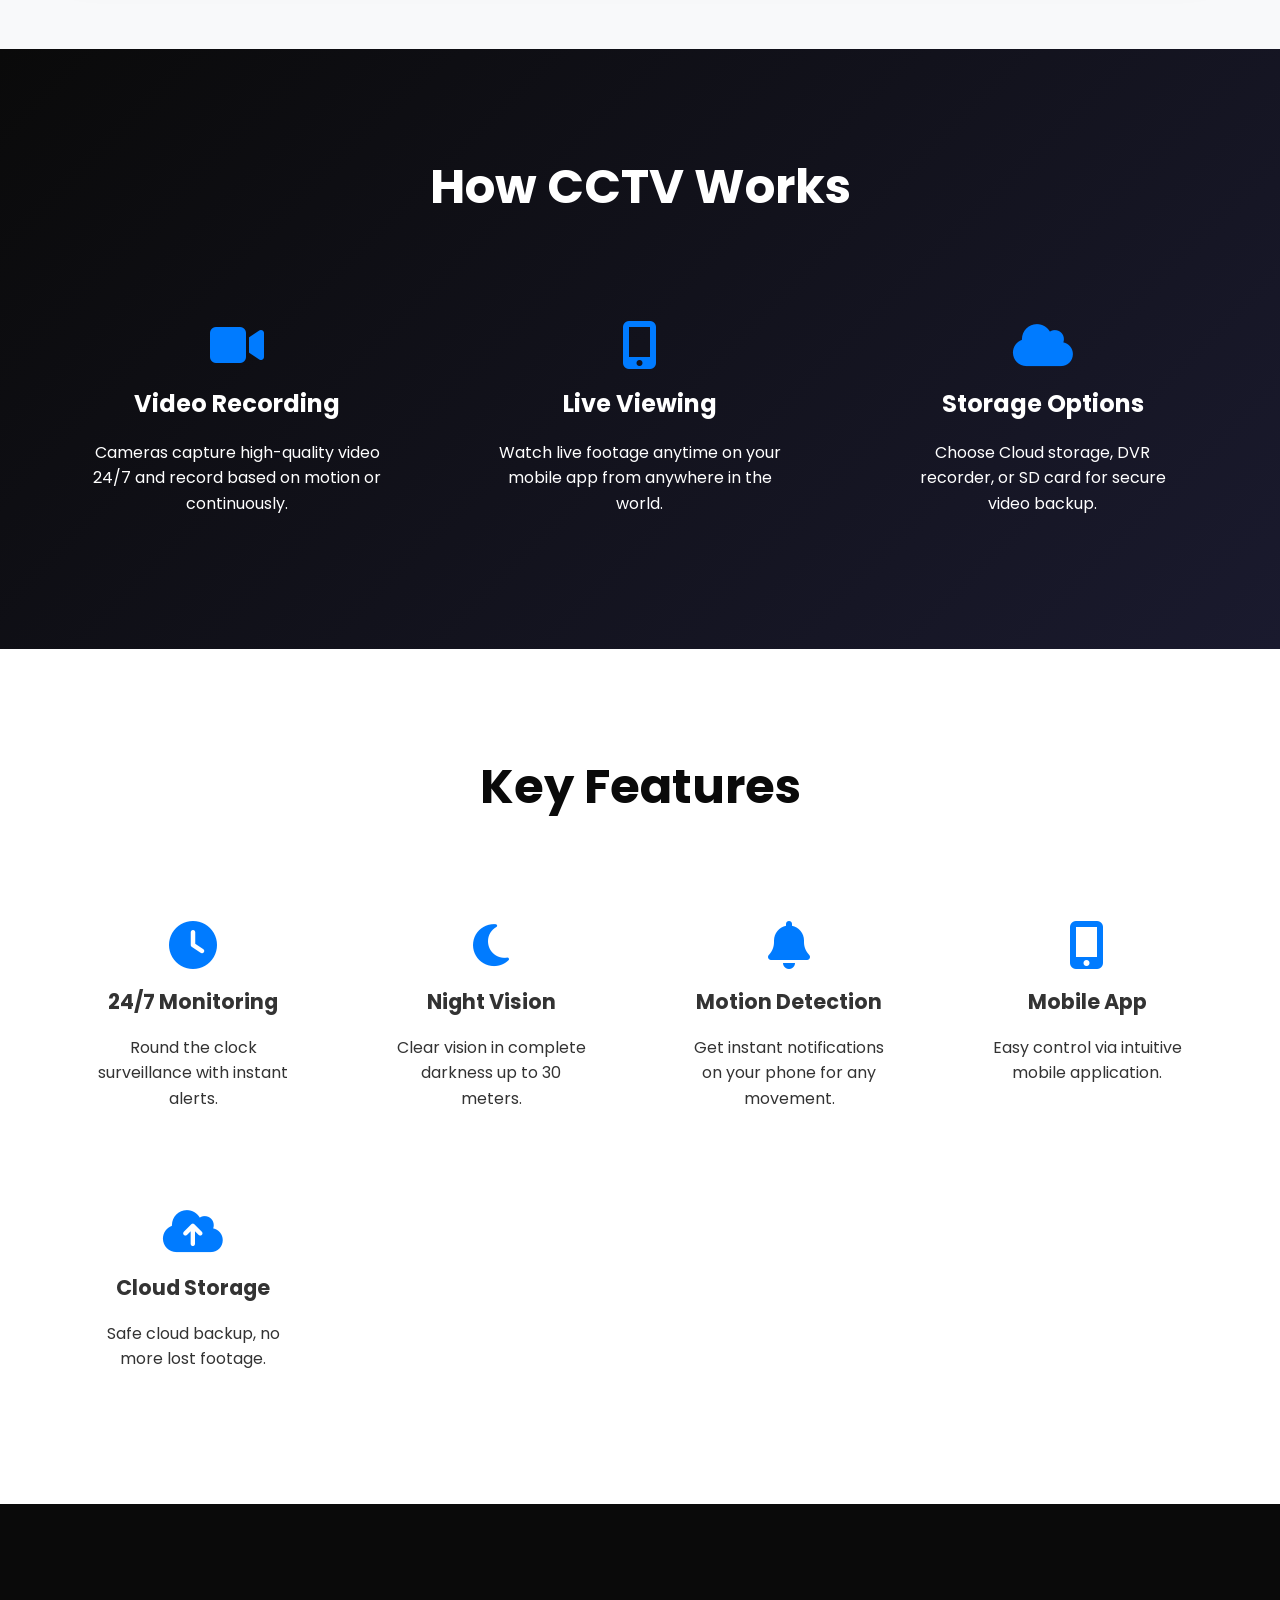
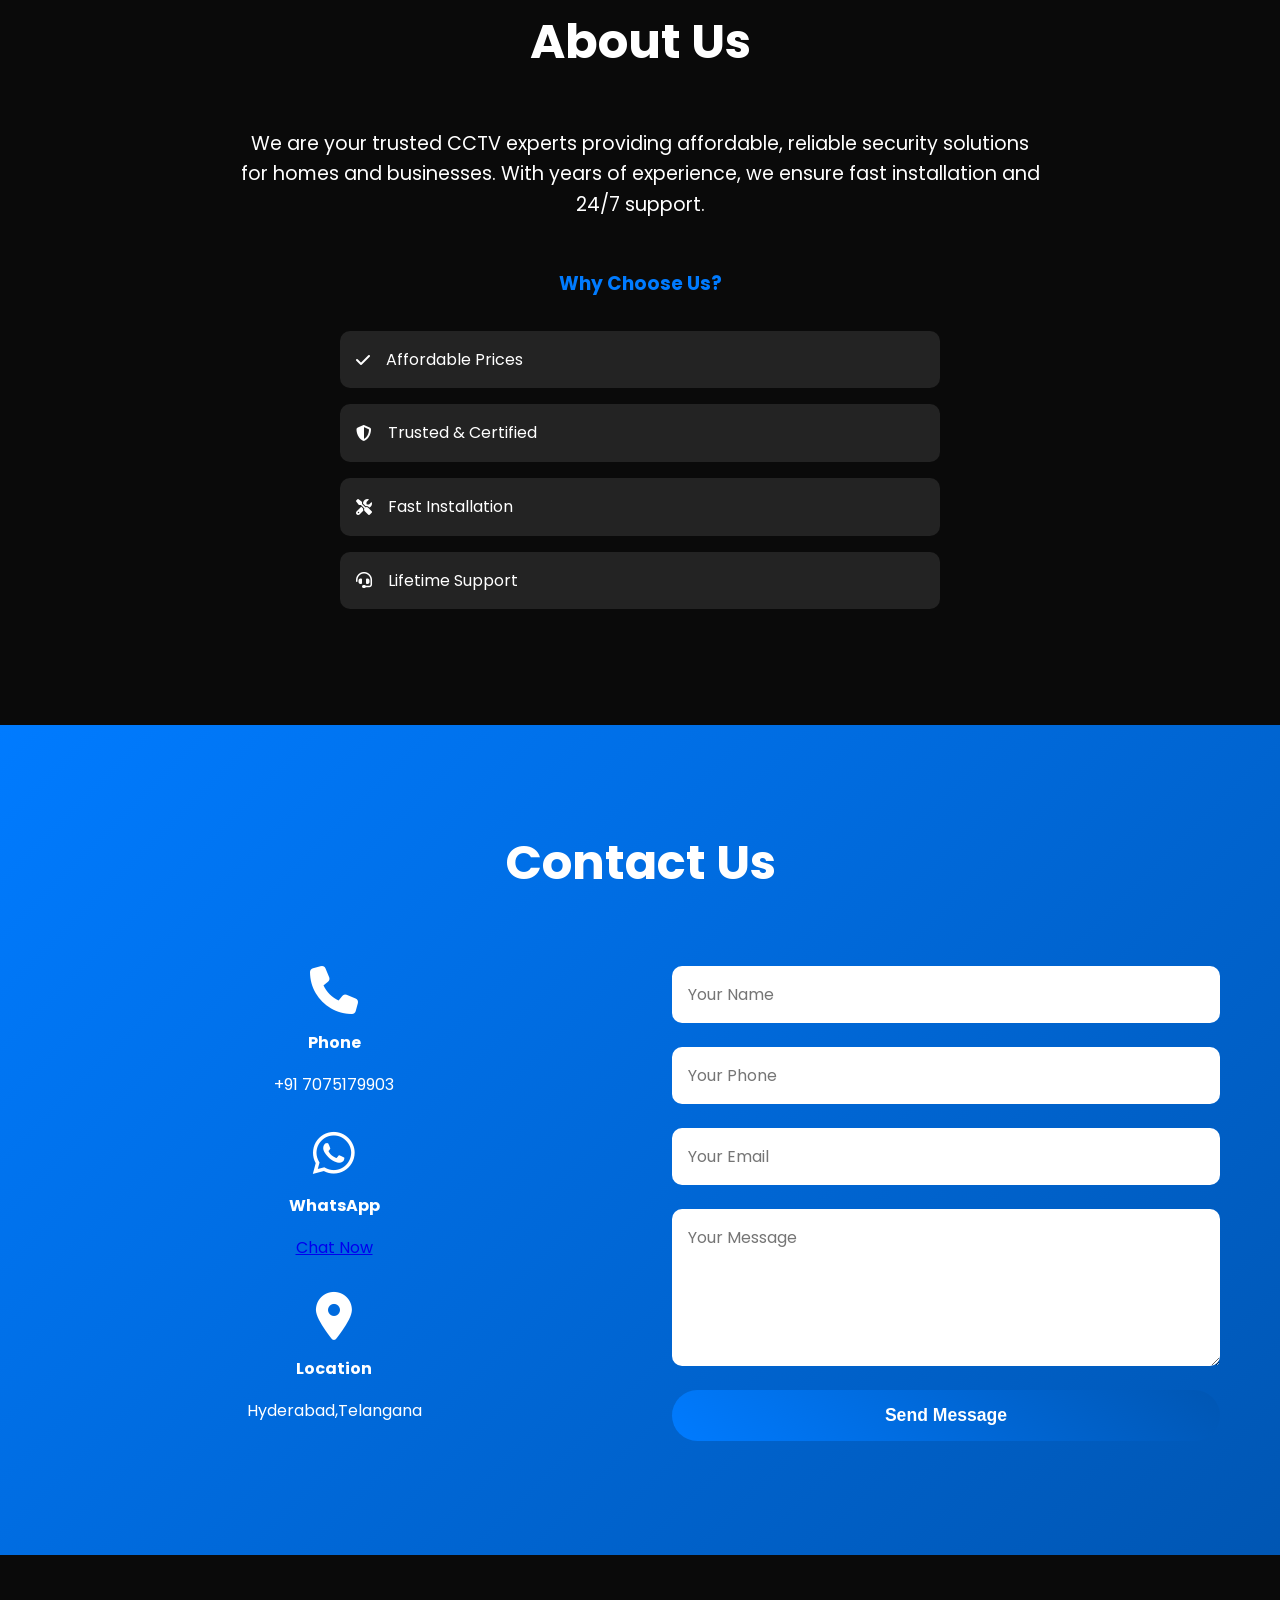
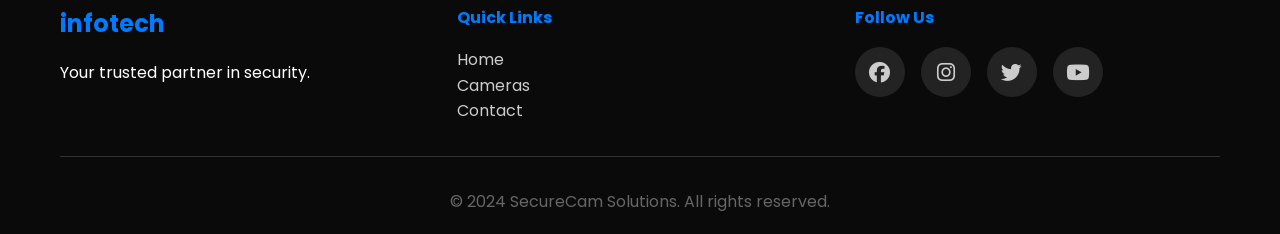
==== commit 627b694f: "Update index.html" ====
--- a/index.html
+++ b/index.html
@@ -52,7 +52,7 @@
             <img src="https://images.unsplash.com/photo-1600585154340-be6161a56a0c?ixlib=rb-4.0.3&auto=format&fit=crop&w=2070&q=80" alt="CCTV Surveillance">
         </video>
         <div class="hero-content">
-            <h1>Secure Your Home & Business with Smart CCTV Solutions</h1>
+            <h1> MS Infotech CCTV Solutions Secure Your Home & Business with Smart CCTV Solutions</h1>
             <p>Advanced Security Cameras with Easy Monitoring</p>
             <a href="https://wa.me/917075179903?text=Hi%2C%20I%20am%20interested%20in%20CCTV%20cameras" class="btn btn-primary" target="_blank">
                 <i class="fab fa-whatsapp"></i> Contact on WhatsApp
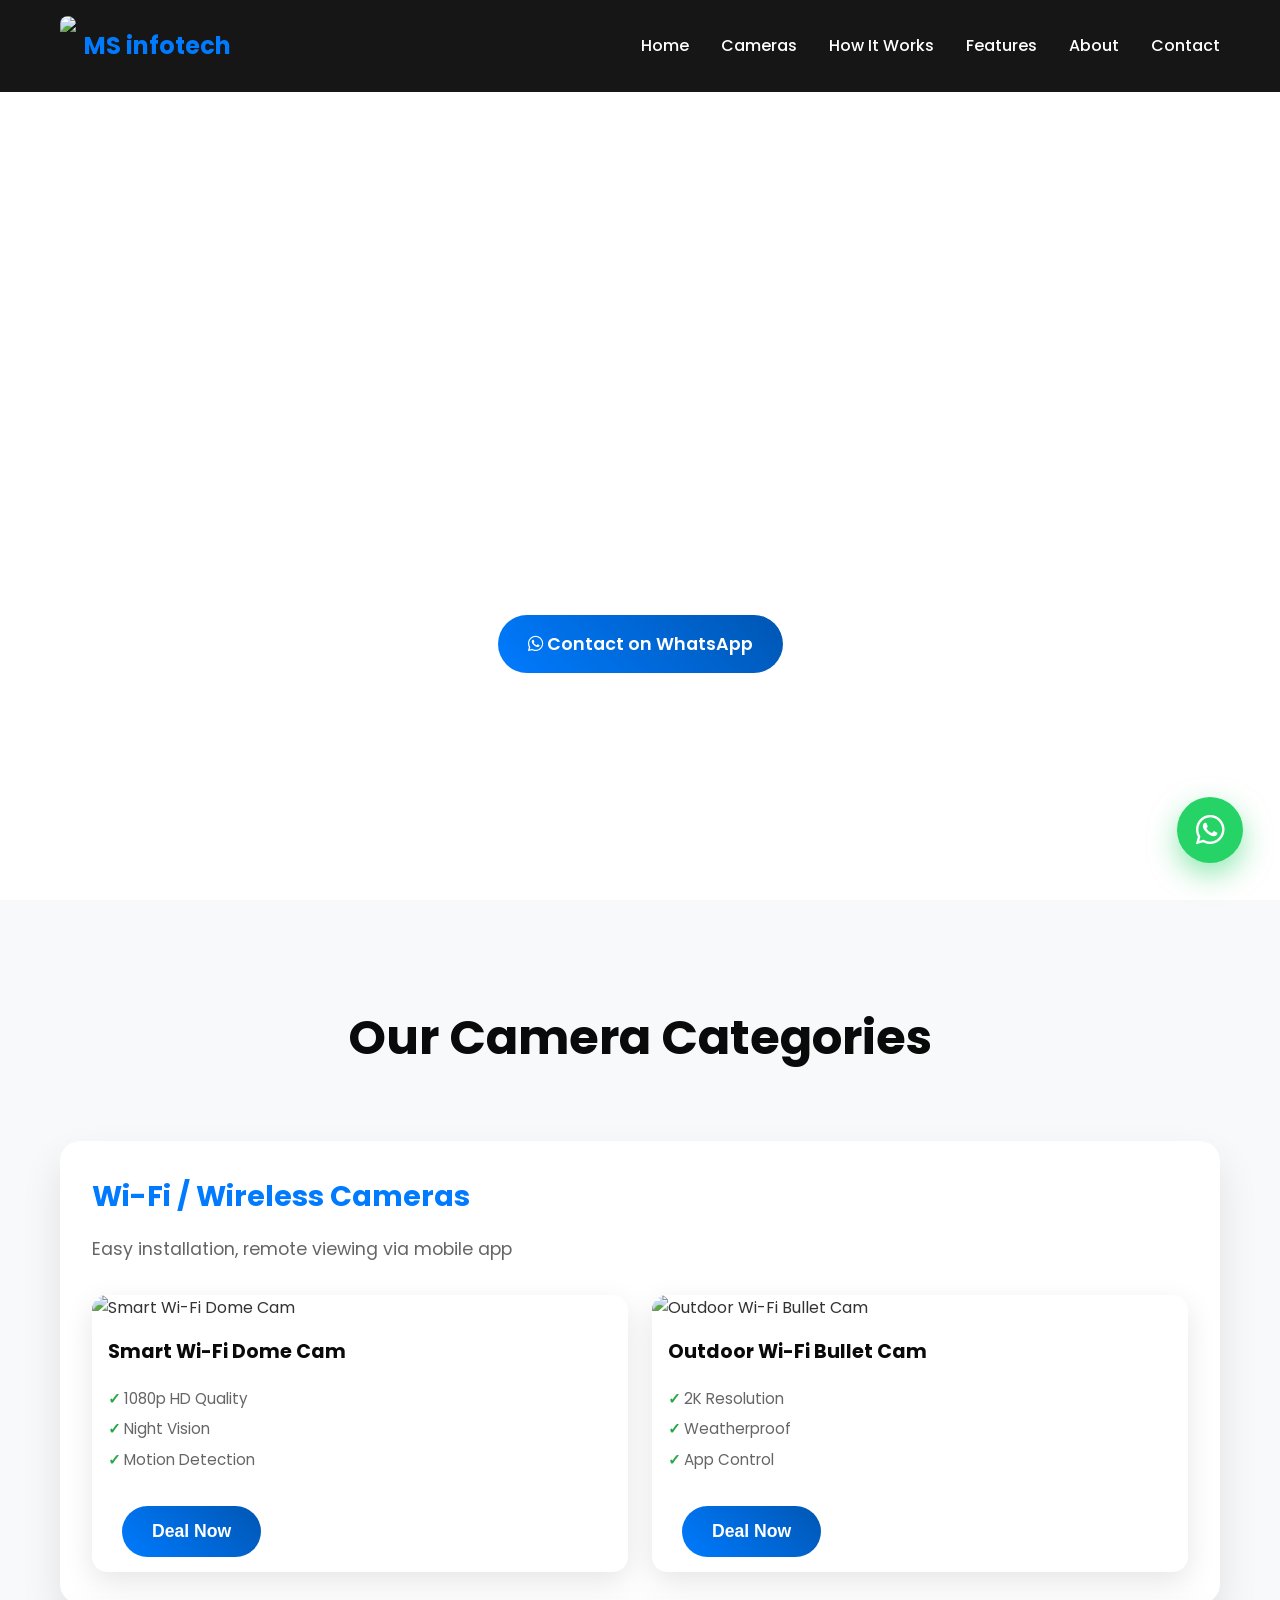
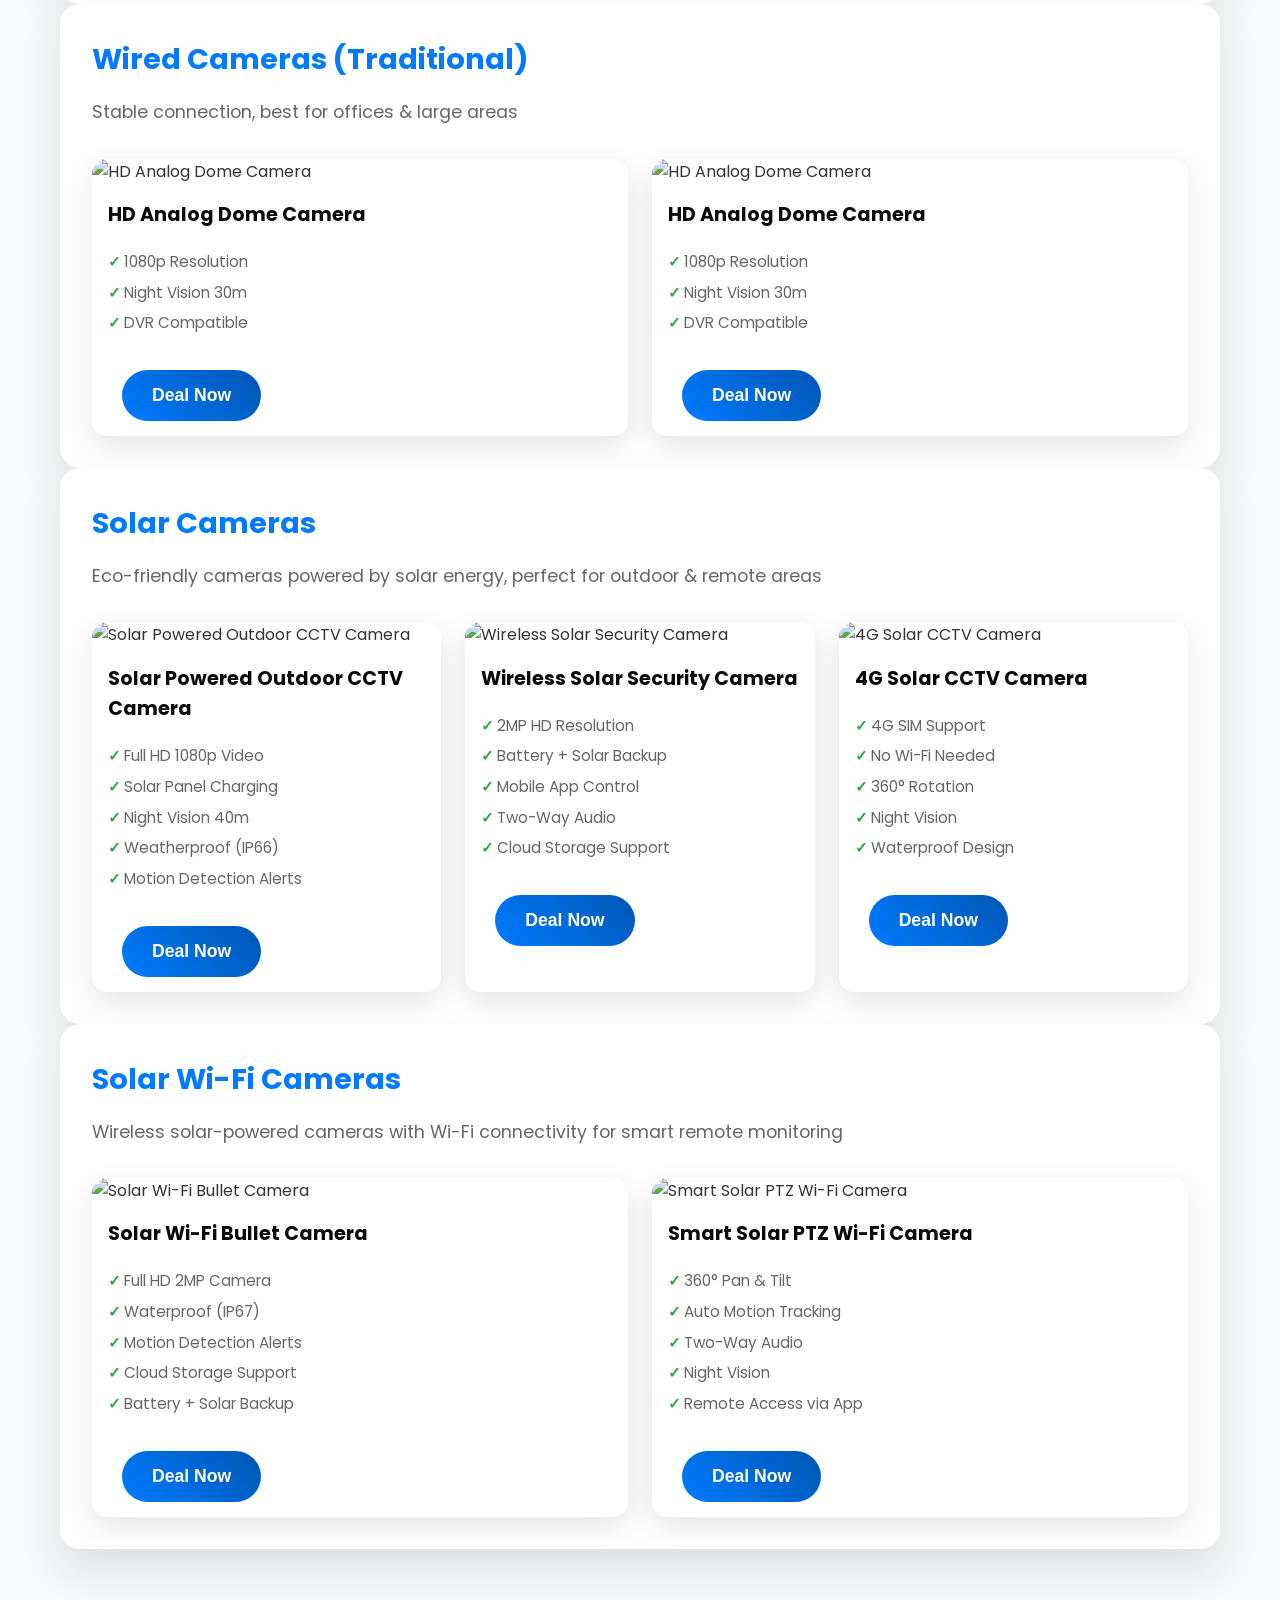
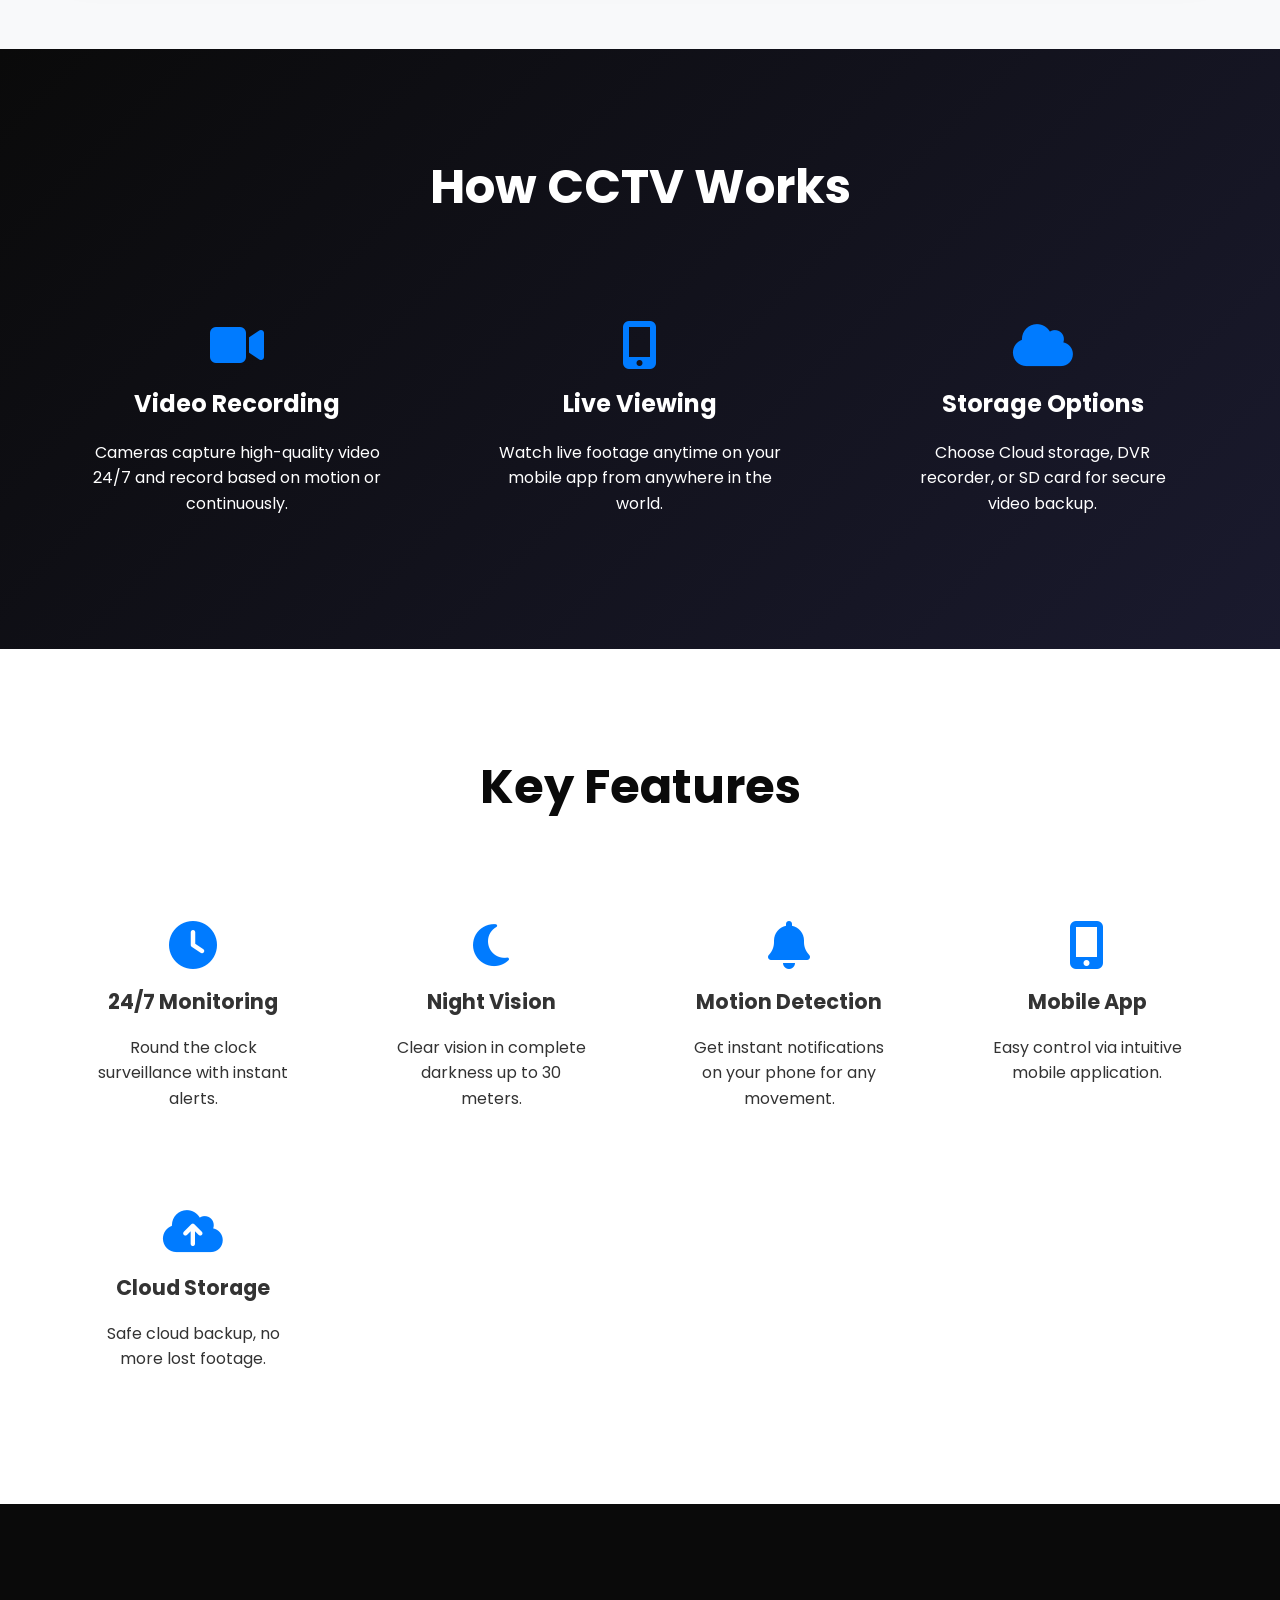
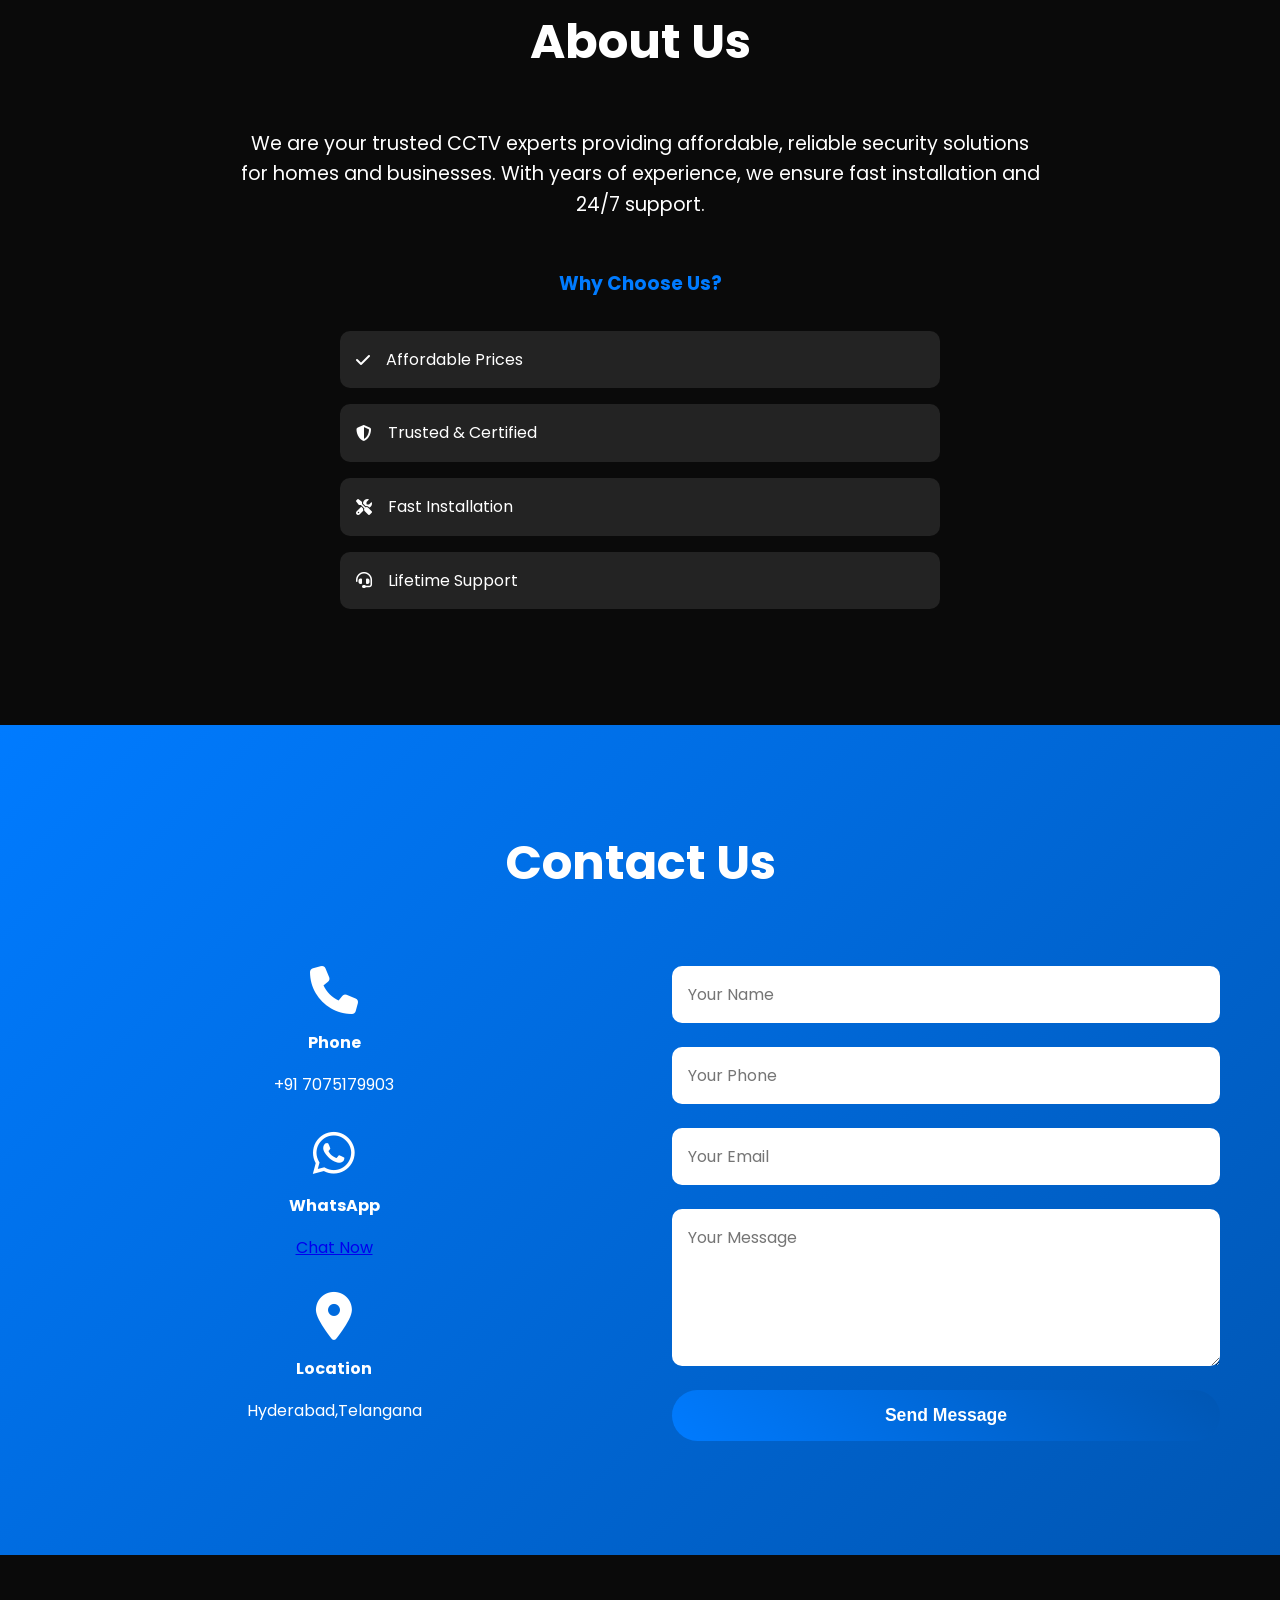
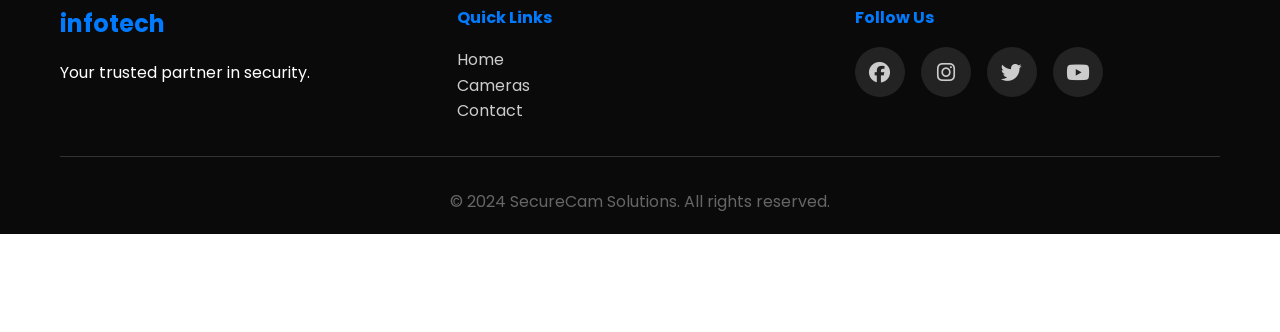
==== commit 9a3324f9: "Update index.html" ====
--- a/index.html
+++ b/index.html
@@ -19,6 +19,7 @@
 
   gtag('config', 'G-F1FGXF7HJT');
 </script>
+    
 </head>
 
 <body>
@@ -214,8 +215,18 @@
     <a href="https://wa.me/917075179903?text=Hi,%20I%20am%20interested%20in%20CCTV%20cameras" class="whatsapp-float" target="_blank">
         <i class="fab fa-whatsapp"></i>
     </a>
-
+  
     <script src="script.js"></script>
+    <script async src="https://pagead2.googlesyndication.com/pagead/js/adsbygoogle.js?client=ca-pub-8727260537154300"
+     crossorigin="anonymous"></script>
+<!-- ad -->
+<ins class="adsbygoogle"
+     style="display:inline-block;width:728px;height:90px"
+     data-ad-client="ca-pub-8727260537154300"
+     data-ad-slot="3227344815"></ins>
+<script>
+     (adsbygoogle = window.adsbygoogle || []).push({});
+</script>
 </body>
 
 </html>
